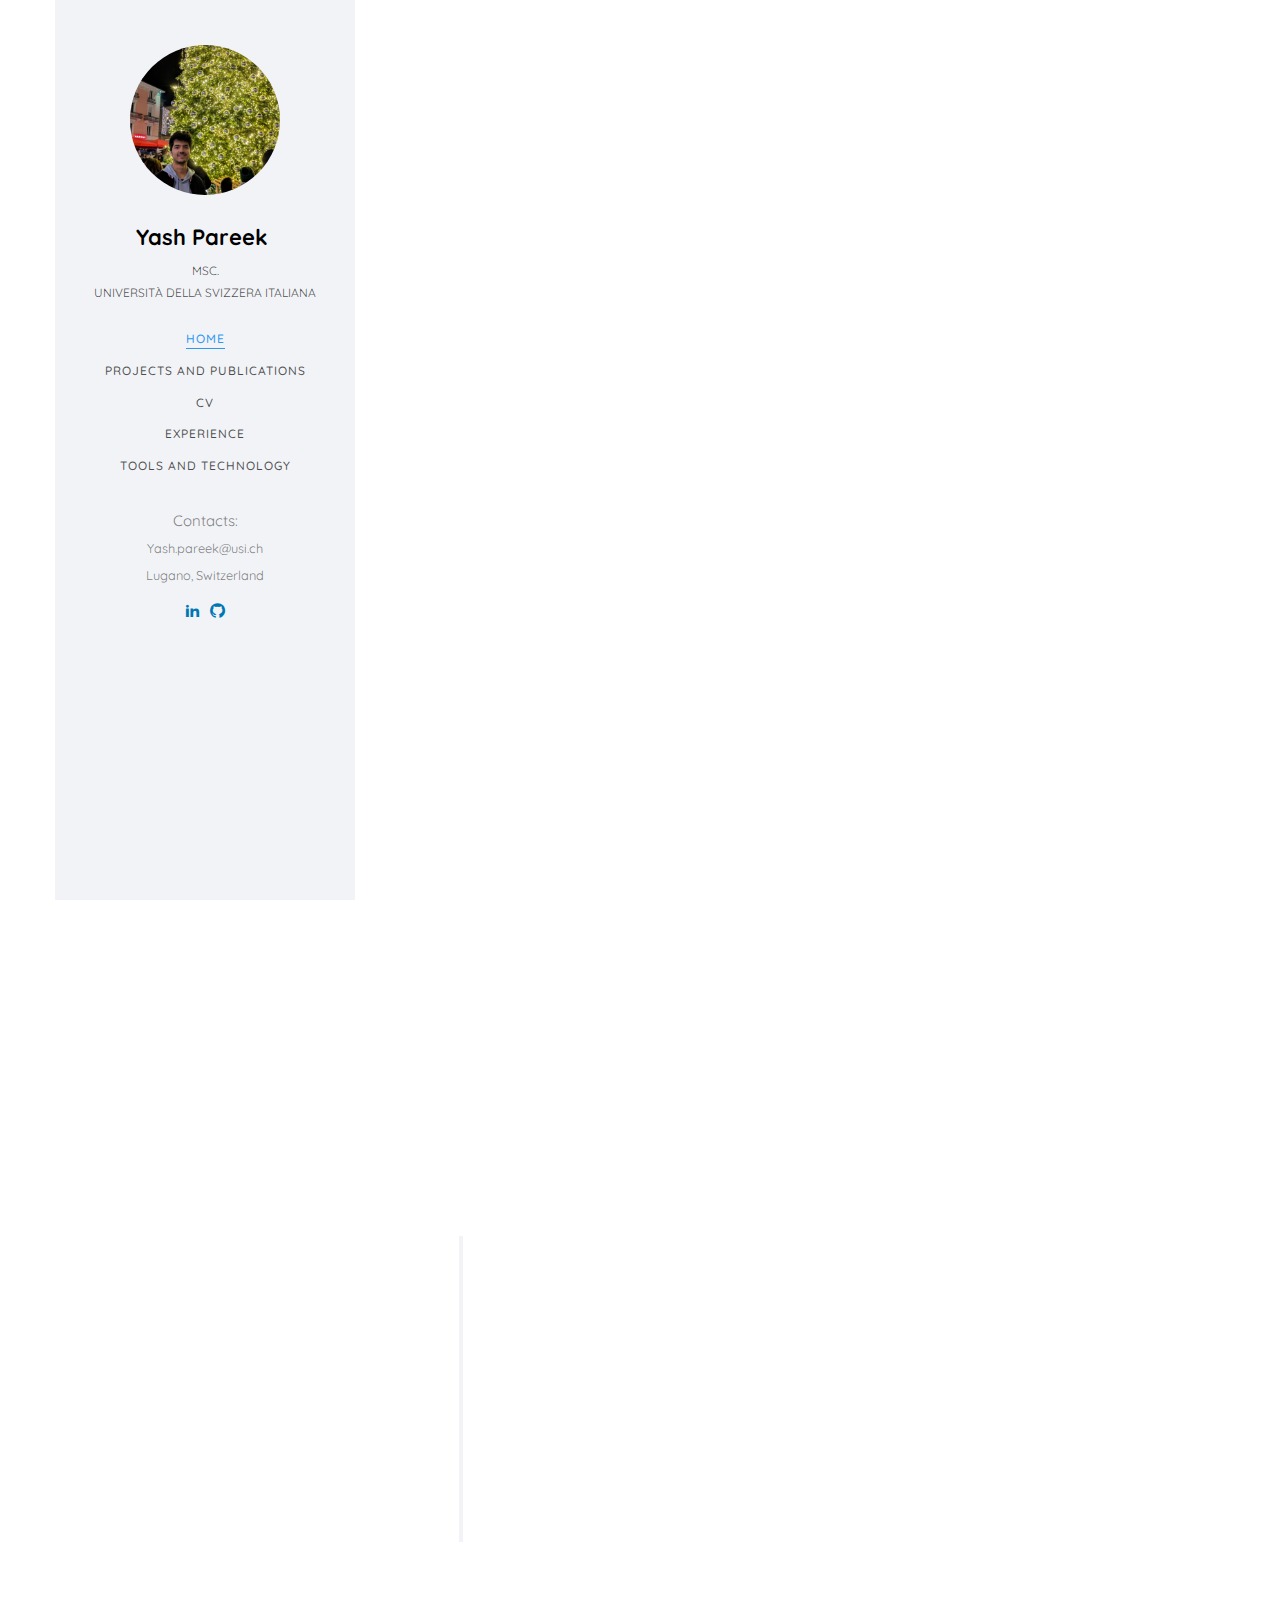
==== index.html @ 68102221 "Project updated: breast-cancer" ====
<!DOCTYPE HTML>
<html>

<head>
	<meta charset="utf-8">
	<meta http-equiv="X-UA-Compatible" content="IE=edge">
	<title>Yash Pareek</title>
	<meta name="viewport" content="width=device-width, initial-scale=1">
	<meta name="description" content="" />
	<meta name="keywords" content="" />
	<meta name="author" content="" />

	<!-- Facebook and Twitter integration -->
	<meta property="og:title" content="" />
	<meta property="og:image" content="" />
	<meta property="og:url" content="" />
	<meta property="og:site_name" content="" />
	<meta property="og:description" content="" />
	<meta name="twitter:title" content="" />
	<meta name="twitter:image" content="" />
	<meta name="twitter:url" content="" />
	<meta name="twitter:card" content="" />

	<!-- Place favicon.ico and apple-touch-icon.png in the root directory -->
	<link rel="shortcut icon"
		href="data:image/svg+xml,<svg xmlns='http://www.w3.org/2000/svg' viewBox='0 0 100 100'><text y='.9em' font-size='90'>Y</text></svg>">

	<link href="https://fonts.googleapis.com/css?family=Quicksand:300,400,500,700" rel="stylesheet">
	<link href="https://fonts.googleapis.com/css?family=Playfair+Display:400,400i,700" rel="stylesheet">

	<!-- Animate.css -->
	<link rel="stylesheet" href="css/animate.css">
	<!-- Icomoon Icon Fonts-->
	<link rel="stylesheet" href="css/icomoon.css">
	<!-- Bootstrap  -->
	<link rel="stylesheet" href="css/bootstrap.css">
	<!-- Flexslider  -->
	<link rel="stylesheet" href="css/flexslider.css">
	<!-- Flaticons  -->
	<link rel="stylesheet" href="https://pareek-ml/fonts/flaticon/font/flaticon.css">
	<!-- Owl Carousel -->
	<link rel="stylesheet" href="css/owl.carousel.min.css">
	<link rel="stylesheet" href="css/owl.theme.default.min.css">
	<!-- Theme style  -->
	<link rel="stylesheet" href="css/style.css">

	<!-- Modernizr JS -->
	<script src="js/modernizr-2.6.2.min.js"></script>
	<!-- FOR IE9 below -->
	<!--[if lt IE 9]>
	<script src="js/respond.min.js"></script>
	<![endif]-->

</head>

<body>
	<div id="colorlib-page">
		<div class="container-wrap">
			<a href="index.html#" class="js-colorlib-nav-toggle colorlib-nav-toggle" data-toggle="collapse"
				data-target="#navbar" aria-expanded="false" aria-controls="navbar"><i></i></a>
			<aside id="colorlib-aside" role="complementary" class="border js-fullheight">
				<div class="text-center">
					<div class="author-img" style="background-image: url(pictures/yash.jpg);"></div>
					<h1 id="colorlib-logo"><a href="index.html">Yash Pareek</a></h1>
					<span class="position">MSc.<br>Università della Svizzera Italiana</span>
				</div>
				<nav id="colorlib-main-menu" role="navigation" class="navbar">
					<div id="navbar" class="collapse">
						<ul>
							<li class="active"><a href="index.html#" data-nav-section="home">Home</a></li>
							<li><a href="index.html#" data-nav-section="publications">Projects and Publications
								</a></li>
							<li><a href="index.html#" data-nav-section="CV">CV</a></li>
							<li><a href="index.html#" data-nav-section="experience">Experience</a></li>
							<li><a href="index.html#" data-nav-section="Tools">Tools and Technology</a></li>
							<!-- <li><a href="#" data-nav-section="gallery">Gallery </a></li> -->
						</ul>
					</div>
				</nav>

				<div class="colorlib-footer">
					Contacts:<br>

					<small>Yash.pareek@usi.ch<br>Lugano, Switzerland</small>

					<div class="social-links">
						<a href="https://www.linkedin.com/in/pareek-yash" target="_blank" class="social-icon"
							aria-label="LinkedIn">
							<i class="icon-linkedin22"></i>
						</a>
						<a href="https://github.com/pareek-ml" target="_blank" class="social-icon" aria-label="GitHub">
							<i class="icon-github"></i>
						</a>
						<!-- <a href="https://scholar.google.com/citations?user=YOUR_ID" target="_blank" class="social-icon"
							aria-label="Google Scholar">
							<i class="icon-google2"></i>
						</a> -->
					</div>


					<br><br>
					<!-- <p><small>&copy; -->
					<!-- Link back to Colorlib can't be removed. Template is licensed under CC BY 3.0. -->
					<!-- Copyright -->
					<!-- <script>document.write(new Date().getFullYear());</script> All rights reserved. Made with <i
								class="icon-heart" aria-hidden="true"></i> by <a href="https://colorlib.com"
								target="_blank">Colorlib</a> -->
					<!-- Link back to Colorlib can't be removed. Template is licensed under CC BY 3.0. -->
					<!-- </span> <span>Distributed by <a href="https://themewagon.com"
									target="_blank">ThemeWagon</a></span> -->
					<!-- </small></p> -->
					<!-- <ul>
						<li><a href="index.html#"><i class="icon-facebook2"></i></a></li>
						<li><a href="index.html#"><i class="icon-twitter2"></i></a></li>
						<li><a href="index.html#"><i class="icon-instagram"></i></a></li>
						<li><a href="index.html#"><i class="icon-linkedin2"></i></a></li>
					</ul> -->
				</div>

			</aside>

			<div id="colorlib-main">
				<!--- HOME --->

				<section class="colorlib-about" data-section="home">
					<div class="colorlib-narrow-content">
						<div class="row">
							<div class="col-md-12">
								<div class="row row-bottom-padded-sm animate-box" data-animate-effect="fadeInLeft">
									<div class="col-md-12">
										<div class="about-desc">
											<!-- <h2 class="colorlib-heading">Who Am I?</h2> -->
											<h3 class="colorlib-heading">Hey there!</h3>
											<p>
												I am Yash, a Master's student in Artificial Intelligence at
												<a href="https://www.usi.ch/en" target="_blank">USI Lugano</a>
											</p>
											<p>
												My academic interests include Machine Learning, NLP, and Scientific
												Machine Learning. I have worked on LLM fine-tuning, ML pipeline
												development, biometric authentication, and MLOps. I am currently
												preparing for research roles, if my work interests you, please
												reach out to me.
											</p>

											<p> You can find me on: <a href="https://medium.com/@pareek-yash"> Medium
												</a> <a href="https://www.kaggle.com/yashpareek">
													Kaggle </a></p>
										</div>
									</div>
								</div>
								<!-- SOcial -->



								<section class="colorlib-about" data-section="publications">
									<div class="animate-box" data-animate-effect="fadeInLeft">
										<h2 class="colorlib-heading">Projects and Publications</h2>
										<h4> Projects</h4>
										<p>
										<h5>Breast Cancer Detection (Wisconsin) Data Analysis and Predictive Modeling
										</h5>
										<p>
											Built an end-to-end ML pipeline to classify breast cancer tumors (benign vs.
											malignant) using statistical testing, outlier detection, feature selection,
											and model optimization. Achieved 95.6% accuracy with perfect precision.<br>
											<a href="https://github.com/pareek-ml/breast-cancer-prediction"
												target="_blank">View project →</a>
										</p>
										</p>

									</div>
								</section>

								<section class="colorlib-about" data-section="CV">
									<div class="animate-box" data-animate-effect="fadeInLeft">
										<h2 class="colorlib-heading">CV</h2>
										<p> You can view my CV <a href="files/resumé.pdf"> here </a>
										<h6>Last update: 2025/01/16 </h6>
										</p>
									</div>
								</section>

								<!--			 Work Experience-->
								<section class="colorlib-experience" data-section="experience">
									<div class="colorlib-narrow-content">
										<div class="row">
											<div class="row row-bottom-padded-sm animate-box"
												data-animate-effect="fadeInLeft">
												<!--							<span class="heading-meta">Teaching</span>-->
												<h2 class="colorlib-heading animate-box">Experience</h2>

											</div>
										</div>
										<!-- DLL -->
										<div class="row">
											<div class="col-md-12">
												<div class="timeline-centered">
													<article class="timeline-entry animate-box"
														data-animate-effect="fadeInLeft">
														<div class="timeline-entry-inner">
															<div class="timeline-icon color-1">
																<i class="icon-pen2"></i>
															</div>

															<div class="timeline-label">
																<h2><a href="https://perimattic.com/"
																		target="_blank">Machine Learning Engineer</a>
																	<span>2023</span>
																</h2>
																<h4>Perimattic</h4>
																- Fine-tuned Large Language
																Models (LLMs) for custom
																chatbot applications and
																&nbsp;&nbsp;&nbsp;deployed them
																via APIs.<br>
																- Built and deployed biometric
																authentication models using
																deep learning.<br>
																- Worked closely with the
																backend team to integrate ML
																pipelines into
																production-&nbsp;&nbsp;&nbsp;ready
																services.<br>
																- Led end-to-end development of
																ML features, from data
																preprocessing to
																&nbsp;&nbsp;&nbsp;evaluation and
																deployment.<br>
															</div>
														</div>
													</article>
												</div>
											</div>
										</div>
										<!-- THESIS -->
										<div class="row">
											<div class="col-md-12">
												<div class="timeline-centered">
													<article class="timeline-entry animate-box"
														data-animate-effect="fadeInLeft">
														<div class="timeline-entry-inner">
															<div class="timeline-icon color-1">
																<i class="icon-pen2"></i>
															</div>

															<div class="timeline-label">
																<h2><a href="index.html#">Freelance Machine Learning
																		Engineer</a> <span>2022–2023</span></h2>
																<h4>Remote / Contract-Based</h4>
																- Sentiment Analysis using LSTM
																and GRU for large
																superstore
																reviews.<br>
																- Designed and implemented A/B
																tests to evaluate ML model
																performance in
																&nbsp;&nbsp;&nbsp;production.<br>
																- Developed scalable ML
																pipelines with CI/CD integration
																and MLOps best practices.<br>
															</div>
														</div>
													</article>
												</div>
											</div>
										</div>
									</div>
								</section>

								<!--			 Education-->
								<section class="colorlib-experience" data-section="education">
									<div class="colorlib-narrow-content">
										<div class="row">
											<div class="row row-bottom-padded-sm animate-box"
												data-animate-effect="fadeInLeft">
												<!--							<span class="heading-meta">Teaching</span>-->
												<h2 class="colorlib-heading animate-box">Education</h2>

											</div>
										</div>
										<!-- DLL -->
										<div class="row">
											<div class="col-md-12">
												<div class="timeline-centered">
													<article class="timeline-entry animate-box"
														data-animate-effect="fadeInLeft">
														<div class="timeline-entry-inner">
															<div class="timeline-icon color-1">
																<i class="icon-pen2"></i>
															</div>

															<div class="timeline-label">
																<h2><a href="index.html#">Master in Artificial
																		Intelligence</a> <span>FW 2024-Present</span>
																</h2>
																<h4> Università della Svizzera Italiana, Switzerland
																</h4>
																Hands-on experience with Deep Learning in Python using
																PyTorch. <br>
																Topics covered:<br>
																&nbsp;&nbsp;&nbsp;&nbsp;- Reinforcement Learning<br>
																&nbsp;&nbsp;&nbsp;&nbsp;- Traditional Machine
																Learning<br>
																&nbsp;&nbsp;&nbsp;&nbsp;- Computer Vision<br>
																&nbsp;&nbsp;&nbsp;&nbsp;- Robotics<br>
																&nbsp;&nbsp;&nbsp;&nbsp;- Natural Language
																Processing<br>

																Participated in the Neuralwave hackathon.
																<p></p>
															</div>
														</div>
													</article>
												</div>
											</div>
										</div>
										<!-- THESIS -->
										<div class="row">
											<div class="col-md-12">
												<div class="timeline-centered">
													<article class="timeline-entry animate-box"
														data-animate-effect="fadeInLeft">
														<div class="timeline-entry-inner">
															<div class="timeline-icon color-1">
																<i class="icon-pen2"></i>
															</div>

															<div class="timeline-label">
																<h2><a href="index.html#">B.tech. Computer Science &
																		Engineering</a> <span>2018-2022</span>
																</h2>
																<h4> Rajasthan Technical University, India
																</h4>
																<br>
																- Bachelor Project, Sentiment
																Analysis using LSTM <br>
																- Bachelor Report Persentation,
																A comparative
																study of LSTM and GRU for sentiment
																&nbsp;&nbsp;&nbsp;analysis
																<br><br>

																<p></p>
															</div>
														</div>
													</article>
												</div>
											</div>
										</div>
									</div>
								</section>



								<!--					         <article class="timeline-entry animate-box" data-animate-effect="fadeInRight">-->
								<!--					            <div class="timeline-entry-inner">-->
								<!--					               <div class="timeline-icon color-2">-->
								<!--					                  <i class="icon-pen2"></i>-->
								<!--					               </div>-->
								<!--					               <div class="timeline-label">-->
								<!--					               	<h2><a href="#">Front End Developer at Google Company</a> <span>2017-2018</span></h2>-->
								<!--					                  <p>Even the all-powerful Pointing has no control about the blind texts it is an almost unorthographic life One day however a small line of blind text by the name of Lorem Ipsum decided to leave for the far World of Grammar.</p>-->
								<!--					               </div>-->
								<!--					            </div>-->
								<!--					         </article>-->
								<!--					      </div>-->
								<!--					   </div>-->
								<!--				   </div>-->
								<!--				</div>-->
								<!--			</section>-->

								<section class="colorlib-about" data-section="Tools">
									<div class="animate-box" data-animate-effect="fadeInLeft">
										<h2 class="colorlib-heading">Tools and Technology</h2>
										<div class="row">
											<div class="tech-grid">
												<div class="tech-item">
													<img src="images/python.svg" alt="Python" class="tech-icon">
													<p class="tech-name">Python</p>
												</div>
												<div class="tech-item">
													<img src="images/pytorch.svg" alt="PyTorch" class="tech-icon">
													<p class="tech-name">PyTorch</p>
												</div>
												<div class="tech-item">
													<img src="images/tensorflow.svg" alt="TensorFlow" class="tech-icon">
													<p class="tech-name">TensorFlow</p>
												</div>
												<div class="tech-item">
													<img src="images/docker.svg" alt="Docker" class="tech-icon">
													<p class="tech-name">Docker</p>
												</div>
												<div class="tech-item">
													<img src="images/elasticsearch.svg" alt="Elasticsearch"
														class="tech-icon">
													<p class="tech-name">Elasticsearch</p>
												</div>
												<div class="tech-item">
													<img src="images/fastapi.svg" alt="FastAPI" class="tech-icon">
													<p class="tech-name">FastAPI</p>
												</div>
												<div class="tech-item">
													<img src="images/git.svg" alt="Git" class="tech-icon">
													<p class="tech-name">Git</p>
												</div>
												<div class="tech-item">
													<img src="images/kaggle.svg" alt="Kaggle" class="tech-icon">
													<p class="tech-name">Kaggle</p>
												</div>
												<div class="tech-item">
													<img src="images/matplotlib.svg" alt="Matplotlib" class="tech-icon">
													<p class="tech-name">Matplotlib</p>
												</div>
												<div class="tech-item">
													<img src="images/numpy.svg" alt="NumPy" class="tech-icon">
													<p class="tech-name">NumPy</p>
												</div>
												<div class="tech-item">
													<img src="images/opencv.svg" alt="OpenCV" class="tech-icon">
													<p class="tech-name">OpenCV</p>
												</div>
												<div class="tech-item">
													<img src="images/pandas.svg" alt="Pandas" class="tech-icon">
													<p class="tech-name">Pandas</p>
												</div>
												<div class="tech-item">
													<img src="images/seaborn.svg" alt="Seaborn" class="tech-icon">
													<p class="tech-name">Seaborn</p>
												</div>
												<div class="tech-item">
													<img src="images/sklearn.svg" alt="Scikit-learn" class="tech-icon">
													<p class="tech-name">Scikit-learn</p>
												</div>
												<div class="tech-item">
													<img src="images/linux.svg" alt="Linux" class="tech-icon">
													<p class="tech-name">Linux</p>
												</div>
												<div class="tech-item">
													<img src="images/aws.svg" alt="AWS" class="tech-icon">
													<p class="tech-name">AWS</p>
												</div>
											</div>
										</div>
									</div>
								</section>


								<!-- BLOG --->
								<!-- <section class="colorlib-about" data-section="blog">
									<div class="animate-box" data-animate-effect="fadeInLeft">
										<h2 class="colorlib-heading">Blog</h2>
										<p> This section is dedicated to some tutorials that I wrote for my self, but
											that can be of interest for other people as well.
											Here, I will also add some unpublished code that I have used for my
											research. </p>
									</div>
									
								</section> -->
								<!--						<div class="col-md-4 col-sm-6 animate-box" data-animate-effect="fadeInRight">-->
								<!--							<div class="blog-entry">-->
								<!--								<a href="./blogs/Concorde_tutorial.md" class="blog-img"><img src="images/blog-2.jpg" class="img-responsive" alt="HTML5 Bootstrap Template by colorlib.com"></a>-->
								<!--								<div class="desc">-->
								<!--									<span><small>April 14, 2018 </small> | <small> Web Design </small> | <small> <i class="icon-bubble3"></i> 4</small></span>-->
								<!--									<h3><a href="blog.html">Wordpress for a Beginner</a></h3>-->
								<!--									<p>Separated they live in Bookmarksgrove right at the coast of the Semantics, a large language ocean.</p>-->
								<!--								</div>-->
								<!--							</div>-->
								<!--						</div>-->
								<!--						<div class="col-md-4 col-sm-6 animate-box" data-animate-effect="fadeInLeft">-->
								<!--							<div class="blog-entry">-->
								<!--								<a href="blog.html" class="blog-img"><img src="images/blog-3.jpg" class="img-responsive" alt="HTML5 Bootstrap Template by colorlib.com"></a>-->
								<!--								<div class="desc">-->
								<!--									<span><small>April 14, 2018 </small> | <small> Inspiration </small> | <small> <i class="icon-bubble3"></i> 4</small></span>-->
								<!--									<h3><a href="blog.html">Make website from scratch</a></h3>-->
								<!--									<p>Separated they live in Bookmarksgrove right at the coast of the Semantics, a large language ocean.</p>-->
								<!--								</div>-->
								<!--							</div>-->
								<!--						</div>-->
								<!--					</div>-->
								<!--					<div class="row">-->
								<!--						<div class="col-md-12 animate-box">-->
								<!--							<p><a href="#" class="btn btn-primary btn-lg btn-load-more">Load more <i class="icon-reload"></i></a></p>-->
								<!--						</div>-->


								<!--		</div>&lt;!&ndash; end:colorlib-main &ndash;&gt;-->

								<!--	</div>&lt;!&ndash; end:container-wrap &ndash;&gt;-->
								<!--	</div>&lt;!&ndash; end:colorlib-page &ndash;&gt;-->

								<!-- jQuery -->
								<script src="js/jquery.min.js"></script>
								<!-- jQuery Easing -->
								<script src="js/jquery.easing.1.3.js"></script>
								<!-- Bootstrap -->
								<script src="js/bootstrap.min.js"></script>
								<!-- Waypoints -->
								<script src="js/jquery.waypoints.min.js"></script>
								<!-- Flexslider -->
								<script src="js/jquery.flexslider-min.js"></script>
								<!-- Owl carousel -->
								<script src="js/owl.carousel.min.js"></script>
								<!-- Counters -->
								<script src="js/jquery.countTo.js"></script>


								<!-- MAIN JS -->
								<script src="js/main.js"></script>
							</div>
						</div>
					</div>
				</section>
</body>

</html>
---- css/icomoon.css ----
@font-face {
  font-family: 'icomoon';
  src:  url('https://eleonoravercesi.github.io/css/fonts/icomoon.eot?6py85u');
  src:  url('https://eleonoravercesi.github.io/css/fonts/icomoon.eot?6py85u') format('embedded-opentype'),
    url('https://eleonoravercesi.github.io/css/fonts/icomoon.ttf?6py85u') format('truetype'),
    url('https://eleonoravercesi.github.io/css/fonts/icomoon.woff?6py85u') format('woff'),
    url('https://eleonoravercesi.github.io/css/fonts/icomoon.svg?6py85u') format('svg');
  font-weight: normal;
  font-style: normal;
}

[class^="icon-"], [class*=" icon-"] {
  /* use !important to prevent issues with browser extensions that change fonts */
  font-family: 'icomoon' !important;
  speak: none;
  font-style: normal;
  font-weight: normal;
  font-variant: normal;
  text-transform: none;
  line-height: 1;

  /* Better Font Rendering =========== */
  -webkit-font-smoothing: antialiased;
  -moz-osx-font-smoothing: grayscale;
}

.icon-times:before {
  content: "\e930";
}
.icon-tick:before {
  content: "\e931";
}
.icon-plus:before {
  content: "\e932";
}
.icon-minus:before {
  content: "\e933";
}
.icon-equals:before {
  content: "\e934";
}
.icon-divide:before {
  content: "\e935";
}
.icon-chevron-right:before {
  content: "\e936";
}
.icon-chevron-left:before {
  content: "\e937";
}
.icon-arrow-right-thick:before {
  content: "\e938";
}
.icon-arrow-left-thick:before {
  content: "\e939";
}
.icon-th-small:before {
  content: "\e93a";
}
.icon-th-menu:before {
  content: "\e93b";
}
.icon-th-list:before {
  content: "\e93c";
}
.icon-th-large:before {
  content: "\e93d";
}
.icon-home:before {
  content: "\e93e";
}
.icon-arrow-forward:before {
  content: "\e93f";
}
.icon-arrow-back:before {
  content: "\e940";
}
.icon-rss:before {
  content: "\e941";
}
.icon-location:before {
  content: "\e942";
}
.icon-link:before {
  content: "\e943";
}
.icon-image:before {
  content: "\e944";
}
.icon-arrow-up-thick:before {
  content: "\e945";
}
.icon-arrow-down-thick:before {
  content: "\e946";
}
.icon-starburst:before {
  content: "\e947";
}
.icon-starburst-outline:before {
  content: "\e948";
}
.icon-star3:before {
  content: "\e949";
}
.icon-flow-children:before {
  content: "\e94a";
}
.icon-export:before {
  content: "\e94b";
}
.icon-delete2:before {
  content: "\e94c";
}
.icon-delete-outline:before {
  content: "\e94d";
}
.icon-cloud-storage:before {
  content: "\e94e";
}
.icon-wi-fi:before {
  content: "\e94f";
}
.icon-heart:before {
  content: "\e950";
}
.icon-flash:before {
  content: "\e951";
}
.icon-cancel:before {
  content: "\e952";
}
.icon-backspace:before {
  content: "\e953";
}
.icon-attachment:before {
  content: "\e954";
}
.icon-arrow-move:before {
  content: "\e955";
}
.icon-warning:before {
  content: "\e956";
}
.icon-user:before {
  content: "\e957";
}
.icon-radar:before {
  content: "\e958";
}
.icon-lock-open:before {
  content: "\e959";
}
.icon-lock-closed:before {
  content: "\e95a";
}
.icon-location-arrow:before {
  content: "\e95b";
}
.icon-info:before {
  content: "\e95c";
}
.icon-user-delete:before {
  content: "\e95d";
}
.icon-user-add:before {
  content: "\e95e";
}
.icon-media-pause:before {
  content: "\e95f";
}
.icon-group:before {
  content: "\e960";
}
.icon-chart-pie:before {
  content: "\e961";
}
.icon-chart-line:before {
  content: "\e962";
}
.icon-chart-bar:before {
  content: "\e963";
}
.icon-chart-area:before {
  content: "\e964";
}
.icon-video:before {
  content: "\e965";
}
.icon-point-of-interest:before {
  content: "\e966";
}
.icon-infinity:before {
  content: "\e967";
}
.icon-globe:before {
  content: "\e968";
}
.icon-eye:before {
  content: "\e969";
}
.icon-cog:before {
  content: "\e96a";
}
.icon-camera:before {
  content: "\e96b";
}
.icon-upload:before {
  content: "\e96c";
}
.icon-scissors:before {
  content: "\e96d";
}
.icon-refresh:before {
  content: "\e96e";
}
.icon-pin:before {
  content: "\e96f";
}
.icon-key:before {
  content: "\e970";
}
.icon-info-large:before {
  content: "\e971";
}
.icon-eject:before {
  content: "\e972";
}
.icon-download:before {
  content: "\e973";
}
.icon-zoom:before {
  content: "\e974";
}
.icon-zoom-out:before {
  content: "\e975";
}
.icon-zoom-in:before {
  content: "\e976";
}
.icon-sort-numerically:before {
  content: "\e977";
}
.icon-sort-alphabetically:before {
  content: "\e978";
}
.icon-input-checked:before {
  content: "\e979";
}
.icon-calender:before {
  content: "\e97a";
}
.icon-world2:before {
  content: "\e97b";
}
.icon-notes:before {
  content: "\e97c";
}
.icon-code:before {
  content: "\e97d";
}
.icon-arrow-sync:before {
  content: "\e97e";
}
.icon-arrow-shuffle:before {
  content: "\e97f";
}
.icon-arrow-repeat:before {
  content: "\e980";
}
.icon-arrow-minimise:before {
  content: "\e981";
}
.icon-arrow-maximise:before {
  content: "\e982";
}
.icon-arrow-loop:before {
  content: "\e983";
}
.icon-anchor:before {
  content: "\e984";
}
.icon-spanner:before {
  content: "\e985";
}
.icon-puzzle:before {
  content: "\e986";
}
.icon-power:before {
  content: "\e987";
}
.icon-plane:before {
  content: "\e988";
}
.icon-pi:before {
  content: "\e989";
}
.icon-phone:before {
  content: "\e98a";
}
.icon-microphone2:before {
  content: "\e98b";
}
.icon-media-rewind:before {
  content: "\e98c";
}
.icon-flag:before {
  content: "\e98d";
}
.icon-adjust-brightness:before {
  content: "\e98e";
}
.icon-waves:before {
  content: "\e98f";
}
.icon-social-twitter:before {
  content: "\e990";
}
.icon-social-facebook:before {
  content: "\e991";
}
.icon-social-dribbble:before {
  content: "\e992";
}
.icon-media-stop:before {
  content: "\e993";
}
.icon-media-record:before {
  content: "\e994";
}
.icon-media-play:before {
  content: "\e995";
}
.icon-media-fast-forward:before {
  content: "\e996";
}
.icon-media-eject:before {
  content: "\e997";
}
.icon-social-vimeo:before {
  content: "\e998";
}
.icon-social-tumbler:before {
  content: "\e999";
}
.icon-social-skype:before {
  content: "\e99a";
}
.icon-social-pinterest:before {
  content: "\e99b";
}
.icon-social-linkedin:before {
  content: "\e99c";
}
.icon-social-last-fm:before {
  content: "\e99d";
}
.icon-social-github:before {
  content: "\e99e";
}
.icon-social-flickr:before {
  content: "\e99f";
}
.icon-at:before {
  content: "\e9a0";
}
.icon-times-outline:before {
  content: "\e9a1";
}
.icon-plus-outline:before {
  content: "\e9a2";
}
.icon-minus-outline:before {
  content: "\e9a3";
}
.icon-tick-outline:before {
  content: "\e9a4";
}
.icon-th-large-outline:before {
  content: "\e9a5";
}
.icon-equals-outline:before {
  content: "\e9a6";
}
.icon-divide-outline:before {
  content: "\e9a7";
}
.icon-chevron-right-outline:before {
  content: "\e9a8";
}
.icon-chevron-left-outline:before {
  content: "\e9a9";
}
.icon-arrow-right-outline:before {
  content: "\e9aa";
}
.icon-arrow-left-outline:before {
  content: "\e9ab";
}
.icon-th-small-outline:before {
  content: "\e9ac";
}
.icon-th-menu-outline:before {
  content: "\e9ad";
}
.icon-th-list-outline:before {
  content: "\e9ae";
}
.icon-news2:before {
  content: "\e9b1";
}
.icon-home-outline:before {
  content: "\e9b2";
}
.icon-arrow-up-outline:before {
  content: "\e9b3";
}
.icon-arrow-forward-outline:before {
  content: "\e9b4";
}
.icon-arrow-down-outline:before {
  content: "\e9b5";
}
.icon-arrow-back-outline:before {
  content: "\e9b6";
}
.icon-trash3:before {
  content: "\e9b7";
}
.icon-rss-outline:before {
  content: "\e9b8";
}
.icon-message:before {
  content: "\e9b9";
}
.icon-location-outline:before {
  content: "\e9ba";
}
.icon-link-outline:before {
  content: "\e9bb";
}
.icon-image-outline:before {
  content: "\e9bc";
}
.icon-export-outline:before {
  content: "\e9bd";
}
.icon-cross:before {
  content: "\e9be";
}
.icon-wi-fi-outline:before {
  content: "\e9bf";
}
.icon-star-outline:before {
  content: "\e9c0";
}
.icon-media-pause-outline:before {
  content: "\e9c1";
}
.icon-mail:before {
  content: "\e9c2";
}
.icon-heart-outline:before {
  content: "\e9c3";
}
.icon-flash-outline:before {
  content: "\e9c4";
}
.icon-cancel-outline:before {
  content: "\e9c5";
}
.icon-beaker:before {
  content: "\e9c6";
}
.icon-arrow-move-outline:before {
  content: "\e9c7";
}
.icon-watch2:before {
  content: "\e9c8";
}
.icon-warning-outline:before {
  content: "\e9c9";
}
.icon-time:before {
  content: "\e9ca";
}
.icon-radar-outline:before {
  content: "\e9cb";
}
.icon-lock-open-outline:before {
  content: "\e9cc";
}
.icon-location-arrow-outline:before {
  content: "\e9cd";
}
.icon-info-outline:before {
  content: "\e9ce";
}
.icon-backspace-outline:before {
  content: "\e9cf";
}
.icon-attachment-outline:before {
  content: "\e9d0";
}
.icon-user-outline:before {
  content: "\e9d1";
}
.icon-user-delete-outline:before {
  content: "\e9d2";
}
.icon-user-add-outline:before {
  content: "\e9d3";
}
.icon-lock-closed-outline:before {
  content: "\e9d4";
}
.icon-group-outline:before {
  content: "\e9d5";
}
.icon-chart-pie-outline:before {
  content: "\e9d6";
}
.icon-chart-line-outline:before {
  content: "\e9d7";
}
.icon-chart-bar-outline:before {
  content: "\e9d8";
}
.icon-chart-area-outline:before {
  content: "\e9d9";
}
.icon-video-outline:before {
  content: "\e9da";
}
.icon-point-of-interest-outline:before {
  content: "\e9db";
}
.icon-map:before {
  content: "\e9dc";
}
.icon-key-outline:before {
  content: "\e9dd";
}
.icon-infinity-outline:before {
  content: "\e9de";
}
.icon-globe-outline:before {
  content: "\e9df";
}
.icon-eye-outline:before {
  content: "\e9e0";
}
.icon-cog-outline:before {
  content: "\e9e1";
}
.icon-camera-outline:before {
  content: "\e9e2";
}
.icon-upload-outline:before {
  content: "\e9e3";
}
.icon-support:before {
  content: "\e9e4";
}
.icon-scissors-outline:before {
  content: "\e9e5";
}
.icon-refresh-outline:before {
  content: "\e9e6";
}
.icon-info-large-outline:before {
  content: "\e9e7";
}
.icon-eject-outline:before {
  content: "\e9e8";
}
.icon-download-outline:before {
  content: "\e9e9";
}
.icon-battery-mid:before {
  content: "\e9ea";
}
.icon-battery-low:before {
  content: "\e9eb";
}
.icon-battery-high:before {
  content: "\e9ec";
}
.icon-zoom-outline:before {
  content: "\e9ed";
}
.icon-zoom-out-outline:before {
  content: "\e9ee";
}
.icon-zoom-in-outline:before {
  content: "\e9ef";
}
.icon-tag3:before {
  content: "\e9f0";
}
.icon-tabs-outline:before {
  content: "\e9f1";
}
.icon-pin-outline:before {
  content: "\e9f2";
}
.icon-message-typing:before {
  content: "\e9f3";
}
.icon-directions:before {
  content: "\e9f4";
}
.icon-battery-full:before {
  content: "\e9f5";
}
.icon-battery-charge:before {
  content: "\e9f6";
}
.icon-pipette:before {
  content: "\e9f7";
}
.icon-pencil:before {
  content: "\e9f8";
}
.icon-folder:before {
  content: "\e9f9";
}
.icon-folder-delete:before {
  content: "\e9fa";
}
.icon-folder-add:before {
  content: "\e9fb";
}
.icon-edit:before {
  content: "\e9fc";
}
.icon-document:before {
  content: "\e9fd";
}
.icon-document-delete:before {
  content: "\e9fe";
}
.icon-document-add:before {
  content: "\e9ff";
}
.icon-brush:before {
  content: "\ea00";
}
.icon-thumbs-up:before {
  content: "\ea01";
}
.icon-thumbs-down:before {
  content: "\ea02";
}
.icon-pen:before {
  content: "\ea03";
}
.icon-sort-numerically-outline:before {
  content: "\ea04";
}
.icon-sort-alphabetically-outline:before {
  content: "\ea05";
}
.icon-social-last-fm-circular:before {
  content: "\ea06";
}
.icon-social-github-circular:before {
  content: "\ea07";
}
.icon-compass:before {
  content: "\ea08";
}
.icon-bookmark:before {
  content: "\ea09";
}
.icon-input-checked-outline:before {
  content: "\ea0a";
}
.icon-code-outline:before {
  content: "\ea0b";
}
.icon-calender-outline:before {
  content: "\ea0c";
}
.icon-business-card:before {
  content: "\ea0d";
}
.icon-arrow-up:before {
  content: "\ea0e";
}
.icon-arrow-sync-outline:before {
  content: "\ea0f";
}
.icon-arrow-right:before {
  content: "\ea10";
}
.icon-arrow-repeat-outline:before {
  content: "\ea11";
}
.icon-arrow-loop-outline:before {
  content: "\ea12";
}
.icon-arrow-left:before {
  content: "\ea13";
}
.icon-flow-switch:before {
  content: "\ea14";
}
.icon-flow-parallel:before {
  content: "\ea15";
}
.icon-flow-merge:before {
  content: "\ea16";
}
.icon-document-text:before {
  content: "\ea17";
}
.icon-clipboard:before {
  content: "\ea18";
}
.icon-calculator:before {
  content: "\ea19";
}
.icon-arrow-minimise-outline:before {
  content: "\ea1a";
}
.icon-arrow-maximise-outline:before {
  content: "\ea1b";
}
.icon-arrow-down:before {
  content: "\ea1c";
}
.icon-gift:before {
  content: "\ea1d";
}
.icon-film:before {
  content: "\ea1e";
}
.icon-database:before {
  content: "\ea1f";
}
.icon-bell:before {
  content: "\ea20";
}
.icon-anchor-outline:before {
  content: "\ea21";
}
.icon-adjust-contrast:before {
  content: "\ea22";
}
.icon-world-outline:before {
  content: "\ea23";
}
.icon-shopping-bag:before {
  content: "\ea24";
}
.icon-power-outline:before {
  content: "\ea25";
}
.icon-notes-outline:before {
  content: "\ea26";
}
.icon-device-tablet:before {
  content: "\ea27";
}
.icon-device-phone:before {
  content: "\ea28";
}
.icon-device-laptop:before {
  content: "\ea29";
}
.icon-device-desktop:before {
  content: "\ea2a";
}
.icon-briefcase:before {
  content: "\ea2b";
}
.icon-stopwatch:before {
  content: "\ea2c";
}
.icon-spanner-outline:before {
  content: "\ea2d";
}
.icon-puzzle-outline:before {
  content: "\ea2e";
}
.icon-printer:before {
  content: "\ea2f";
}
.icon-pi-outline:before {
  content: "\ea30";
}
.icon-lightbulb:before {
  content: "\ea31";
}
.icon-flag-outline:before {
  content: "\ea32";
}
.icon-contacts:before {
  content: "\ea33";
}
.icon-archive2:before {
  content: "\ea34";
}
.icon-weather-stormy:before {
  content: "\ea35";
}
.icon-weather-shower:before {
  content: "\ea36";
}
.icon-weather-partly-sunny:before {
  content: "\ea37";
}
.icon-weather-downpour:before {
  content: "\ea38";
}
.icon-weather-cloudy:before {
  content: "\ea39";
}
.icon-plane-outline:before {
  content: "\ea3a";
}
.icon-phone-outline:before {
  content: "\ea3b";
}
.icon-microphone-outline:before {
  content: "\ea3c";
}
.icon-weather-windy:before {
  content: "\ea3d";
}
.icon-weather-windy-cloudy:before {
  content: "\ea3e";
}
.icon-weather-sunny:before {
  content: "\ea3f";
}
.icon-weather-snow:before {
  content: "\ea40";
}
.icon-weather-night:before {
  content: "\ea41";
}
.icon-media-stop-outline:before {
  content: "\ea42";
}
.icon-media-rewind-outline:before {
  content: "\ea43";
}
.icon-media-record-outline:before {
  content: "\ea44";
}
.icon-media-play-outline:before {
  content: "\ea45";
}
.icon-media-fast-forward-outline:before {
  content: "\ea46";
}
.icon-media-eject-outline:before {
  content: "\ea47";
}
.icon-wine:before {
  content: "\ea48";
}
.icon-waves-outline:before {
  content: "\ea49";
}
.icon-ticket:before {
  content: "\ea4a";
}
.icon-tags:before {
  content: "\ea4b";
}
.icon-plug:before {
  content: "\ea4c";
}
.icon-headphones:before {
  content: "\ea4d";
}
.icon-credit-card:before {
  content: "\ea4e";
}
.icon-coffee:before {
  content: "\ea4f";
}
.icon-book:before {
  content: "\ea50";
}
.icon-beer:before {
  content: "\ea51";
}
.icon-volume2:before {
  content: "\ea52";
}
.icon-volume-up:before {
  content: "\ea53";
}
.icon-volume-mute:before {
  content: "\ea54";
}
.icon-volume-down:before {
  content: "\ea55";
}
.icon-social-vimeo-circular:before {
  content: "\ea56";
}
.icon-social-twitter-circular:before {
  content: "\ea57";
}
.icon-social-pinterest-circular:before {
  content: "\ea58";
}
.icon-social-linkedin-circular:before {
  content: "\ea59";
}
.icon-social-facebook-circular:before {
  content: "\ea5a";
}
.icon-social-dribbble-circular:before {
  content: "\ea5b";
}
.icon-tree:before {
  content: "\ea5c";
}
.icon-thermometer2:before {
  content: "\ea5d";
}
.icon-social-tumbler-circular:before {
  content: "\ea5e";
}
.icon-social-skype-outline:before {
  content: "\ea5f";
}
.icon-social-flickr-circular:before {
  content: "\ea60";
}
.icon-social-at-circular:before {
  content: "\ea61";
}
.icon-shopping-cart:before {
  content: "\ea62";
}
.icon-messages:before {
  content: "\ea63";
}
.icon-leaf:before {
  content: "\ea64";
}
.icon-feather:before {
  content: "\ea65";
}
.icon-eye2:before {
  content: "\e064";
}
.icon-paper-clip:before {
  content: "\e065";
}
.icon-mail5:before {
  content: "\e066";
}
.icon-toggle:before {
  content: "\e067";
}
.icon-layout:before {
  content: "\e068";
}
.icon-link2:before {
  content: "\e069";
}
.icon-bell2:before {
  content: "\e06a";
}
.icon-lock3:before {
  content: "\e06b";
}
.icon-unlock:before {
  content: "\e06c";
}
.icon-ribbon2:before {
  content: "\e06d";
}
.icon-image2:before {
  content: "\e06e";
}
.icon-signal:before {
  content: "\e06f";
}
.icon-target3:before {
  content: "\e070";
}
.icon-clipboard3:before {
  content: "\e071";
}
.icon-clock3:before {
  content: "\e072";
}
.icon-watch:before {
  content: "\e073";
}
.icon-air-play:before {
  content: "\e074";
}
.icon-camera3:before {
  content: "\e075";
}
.icon-video2:before {
  content: "\e076";
}
.icon-disc:before {
  content: "\e077";
}
.icon-printer3:before {
  content: "\e078";
}
.icon-monitor:before {
  content: "\e079";
}
.icon-server:before {
  content: "\e07a";
}
.icon-cog2:before {
  content: "\e07b";
}
.icon-heart3:before {
  content: "\e07c";
}
.icon-paragraph:before {
  content: "\e07d";
}
.icon-align-justify:before {
  content: "\e07e";
}
.icon-align-left:before {
  content: "\e07f";
}
.icon-align-center:before {
  content: "\e080";
}
.icon-align-right:before {
  content: "\e081";
}
.icon-book2:before {
  content: "\e082";
}
.icon-layers2:before {
  content: "\e083";
}
.icon-stack2:before {
  content: "\e084";
}
.icon-stack-2:before {
  content: "\e085";
}
.icon-paper:before {
  content: "\e086";
}
.icon-paper-stack:before {
  content: "\e087";
}
.icon-search3:before {
  content: "\e088";
}
.icon-zoom-in2:before {
  content: "\e089";
}
.icon-zoom-out2:before {
  content: "\e08a";
}
.icon-reply2:before {
  content: "\e08b";
}
.icon-circle-plus:before {
  content: "\e08c";
}
.icon-circle-minus:before {
  content: "\e08d";
}
.icon-circle-check:before {
  content: "\e08e";
}
.icon-circle-cross:before {
  content: "\e08f";
}
.icon-square-plus:before {
  content: "\e090";
}
.icon-square-minus:before {
  content: "\e091";
}
.icon-square-check:before {
  content: "\e092";
}
.icon-square-cross:before {
  content: "\e093";
}
.icon-microphone:before {
  content: "\e094";
}
.icon-record:before {
  content: "\e095";
}
.icon-skip-back:before {
  content: "\e096";
}
.icon-rewind:before {
  content: "\e097";
}
.icon-play4:before {
  content: "\e098";
}
.icon-pause3:before {
  content: "\e099";
}
.icon-stop3:before {
  content: "\e09a";
}
.icon-fast-forward:before {
  content: "\e09b";
}
.icon-skip-forward:before {
  content: "\e09c";
}
.icon-shuffle2:before {
  content: "\e09d";
}
.icon-repeat:before {
  content: "\e09e";
}
.icon-folder2:before {
  content: "\e09f";
}
.icon-umbrella:before {
  content: "\e0a0";
}
.icon-moon:before {
  content: "\e0a1";
}
.icon-thermometer:before {
  content: "\e0a2";
}
.icon-drop:before {
  content: "\e0a3";
}
.icon-sun2:before {
  content: "\e0a4";
}
.icon-cloud3:before {
  content: "\e0a5";
}
.icon-cloud-upload2:before {
  content: "\e0a6";
}
.icon-cloud-download2:before {
  content: "\e0a7";
}
.icon-upload4:before {
  content: "\e0a8";
}
.icon-download4:before {
  content: "\e0a9";
}
.icon-location3:before {
  content: "\e0aa";
}
.icon-location-2:before {
  content: "\e0ab";
}
.icon-map3:before {
  content: "\e0ac";
}
.icon-battery:before {
  content: "\e0ad";
}
.icon-head:before {
  content: "\e0ae";
}
.icon-briefcase3:before {
  content: "\e0af";
}
.icon-speech-bubble:before {
  content: "\e0b0";
}
.icon-anchor2:before {
  content: "\e0b1";
}
.icon-globe2:before {
  content: "\e0b2";
}
.icon-box:before {
  content: "\e0b3";
}
.icon-reload:before {
  content: "\e0b4";
}
.icon-share3:before {
  content: "\e0b5";
}
.icon-marquee:before {
  content: "\e0b6";
}
.icon-marquee-plus:before {
  content: "\e0b7";
}
.icon-marquee-minus:before {
  content: "\e0b8";
}
.icon-tag:before {
  content: "\e0b9";
}
.icon-power2:before {
  content: "\e0ba";
}
.icon-command2:before {
  content: "\e0bb";
}
.icon-alt:before {
  content: "\e0bc";
}
.icon-esc:before {
  content: "\e0bd";
}
.icon-bar-graph:before {
  content: "\e0be";
}
.icon-bar-graph-2:before {
  content: "\e0bf";
}
.icon-pie-graph:before {
  content: "\e0c0";
}
.icon-star:before {
  content: "\e0c1";
}
.icon-arrow-left3:before {
  content: "\e0c2";
}
.icon-arrow-right3:before {
  content: "\e0c3";
}
.icon-arrow-up3:before {
  content: "\e0c4";
}
.icon-arrow-down3:before {
  content: "\e0c5";
}
.icon-volume:before {
  content: "\e0c6";
}
.icon-mute:before {
  content: "\e0c7";
}
.icon-content-right:before {
  content: "\e100";
}
.icon-content-left:before {
  content: "\e101";
}
.icon-grid2:before {
  content: "\e102";
}
.icon-grid-2:before {
  content: "\e103";
}
.icon-columns:before {
  content: "\e104";
}
.icon-loader:before {
  content: "\e105";
}
.icon-bag:before {
  content: "\e106";
}
.icon-ban:before {
  content: "\e107";
}
.icon-flag3:before {
  content: "\e108";
}
.icon-trash:before {
  content: "\e109";
}
.icon-expand2:before {
  content: "\e110";
}
.icon-contract:before {
  content: "\e111";
}
.icon-maximize:before {
  content: "\e112";
}
.icon-minimize:before {
  content: "\e113";
}
.icon-plus2:before {
  content: "\e114";
}
.icon-minus2:before {
  content: "\e115";
}
.icon-check:before {
  content: "\e116";
}
.icon-cross2:before {
  content: "\e117";
}
.icon-move:before {
  content: "\e118";
}
.icon-delete:before {
  content: "\e119";
}
.icon-menu5:before {
  content: "\e120";
}
.icon-archive:before {
  content: "\e121";
}
.icon-inbox:before {
  content: "\e122";
}
.icon-outbox:before {
  content: "\e123";
}
.icon-file:before {
  content: "\e124";
}
.icon-file-add:before {
  content: "\e125";
}
.icon-file-subtract:before {
  content: "\e126";
}
.icon-help:before {
  content: "\e127";
}
.icon-open:before {
  content: "\e128";
}
.icon-ellipsis:before {
  content: "\e129";
}
.icon-heart4:before {
  content: "\e900";
}
.icon-cloud4:before {
  content: "\e901";
}
.icon-star2:before {
  content: "\e902";
}
.icon-tv2:before {
  content: "\e903";
}
.icon-sound:before {
  content: "\e904";
}
.icon-video3:before {
  content: "\e905";
}
.icon-trash2:before {
  content: "\e906";
}
.icon-user2:before {
  content: "\e907";
}
.icon-key3:before {
  content: "\e908";
}
.icon-search4:before {
  content: "\e909";
}
.icon-settings:before {
  content: "\e90a";
}
.icon-camera4:before {
  content: "\e90b";
}
.icon-tag2:before {
  content: "\e90c";
}
.icon-lock4:before {
  content: "\e90d";
}
.icon-bulb:before {
  content: "\e90e";
}
.icon-pen2:before {
  content: "\e90f";
}
.icon-diamond:before {
  content: "\e910";
}
.icon-display2:before {
  content: "\e911";
}
.icon-location4:before {
  content: "\e912";
}
.icon-eye3:before {
  content: "\e913";
}
.icon-bubble3:before {
  content: "\e914";
}
.icon-stack3:before {
  content: "\e915";
}
.icon-cup:before {
  content: "\e916";
}
.icon-phone3:before {
  content: "\e917";
}
.icon-news:before {
  content: "\e918";
}
.icon-mail6:before {
  content: "\e919";
}
.icon-like:before {
  content: "\e91a";
}
.icon-photo:before {
  content: "\e91b";
}
.icon-note:before {
  content: "\e91c";
}
.icon-clock4:before {
  content: "\e91d";
}
.icon-paperplane:before {
  content: "\e91e";
}
.icon-params:before {
  content: "\e91f";
}
.icon-banknote:before {
  content: "\e920";
}
.icon-data:before {
  content: "\e921";
}
.icon-music2:before {
  content: "\e922";
}
.icon-megaphone2:before {
  content: "\e923";
}
.icon-study:before {
  content: "\e924";
}
.icon-lab2:before {
  content: "\e925";
}
.icon-food:before {
  content: "\e926";
}
.icon-t-shirt:before {
  content: "\e927";
}
.icon-fire2:before {
  content: "\e928";
}
.icon-clip:before {
  content: "\e929";
}
.icon-shop:before {
  content: "\e92a";
}
.icon-calendar3:before {
  content: "\e92b";
}
.icon-wallet2:before {
  content: "\e92c";
}
.icon-vynil:before {
  content: "\e92d";
}
.icon-truck2:before {
  content: "\e92e";
}
.icon-world:before {
  content: "\e92f";
}
.icon-spinner6:before {
  content: "\e9af";
}
.icon-spinner7:before {
  content: "\e9b0";
}
.icon-amazon:before {
  content: "\eab7";
}
.icon-google:before {
  content: "\eab8";
}
.icon-google2:before {
  content: "\eab9";
}
.icon-google3:before {
  content: "\eaba";
}
.icon-google-plus:before {
  content: "\eabb";
}
.icon-google-plus2:before {
  content: "\eabc";
}
.icon-google-plus3:before {
  content: "\eabd";
}
.icon-hangouts:before {
  content: "\eabe";
}
.icon-google-drive:before {
  content: "\eabf";
}
.icon-facebook2:before {
  content: "\eac0";
}
.icon-facebook22:before {
  content: "\eac1";
}
.icon-instagram:before {
  content: "\eac2";
}
.icon-whatsapp:before {
  content: "\eac3";
}
.icon-spotify:before {
  content: "\eac4";
}
.icon-telegram:before {
  content: "\eac5";
}
.icon-twitter2:before {
  content: "\eac6";
}
.icon-vine:before {
  content: "\eac7";
}
.icon-vk:before {
  content: "\eac8";
}
.icon-renren:before {
  content: "\eac9";
}
.icon-sina-weibo:before {
  content: "\eaca";
}
.icon-rss2:before {
  content: "\eacb";
}
.icon-rss22:before {
  content: "\eacc";
}
.icon-youtube:before {
  content: "\eacd";
}
.icon-youtube2:before {
  content: "\eace";
}
.icon-twitch:before {
  content: "\eacf";
}
.icon-vimeo:before {
  content: "\ead0";
}
.icon-vimeo2:before {
  content: "\ead1";
}
.icon-lanyrd:before {
  content: "\ead2";
}
.icon-flickr:before {
  content: "\ead3";
}
.icon-flickr2:before {
  content: "\ead4";
}
.icon-flickr3:before {
  content: "\ead5";
}
.icon-flickr4:before {
  content: "\ead6";
}
.icon-dribbble2:before {
  content: "\ead7";
}
.icon-behance:before {
  content: "\ead8";
}
.icon-behance2:before {
  content: "\ead9";
}
.icon-deviantart:before {
  content: "\eada";
}
.icon-500px:before {
  content: "\eadb";
}
.icon-steam:before {
  content: "\eadc";
}
.icon-steam2:before {
  content: "\eadd";
}
.icon-dropbox:before {
  content: "\eade";
}
.icon-onedrive:before {
  content: "\eadf";
}
.icon-github:before {
  content: "\eae0";
}
.icon-npm:before {
  content: "\eae1";
}
.icon-basecamp:before {
  content: "\eae2";
}
.icon-trello:before {
  content: "\eae3";
}
.icon-wordpress:before {
  content: "\eae4";
}
.icon-joomla:before {
  content: "\eae5";
}
.icon-ello:before {
  content: "\eae6";
}
.icon-blogger:before {
  content: "\eae7";
}
.icon-blogger2:before {
  content: "\eae8";
}
.icon-tumblr2:before {
  content: "\eae9";
}
.icon-tumblr22:before {
  content: "\eaea";
}
.icon-yahoo:before {
  content: "\eaeb";
}
.icon-yahoo2:before {
  content: "\eaec";
}
.icon-tux:before {
  content: "\eaed";
}
.icon-appleinc:before {
  content: "\eaee";
}
.icon-finder:before {
  content: "\eaef";
}
.icon-android:before {
  content: "\eaf0";
}
.icon-windows:before {
  content: "\eaf1";
}
.icon-windows8:before {
  content: "\eaf2";
}
.icon-soundcloud:before {
  content: "\eaf3";
}
.icon-soundcloud2:before {
  content: "\eaf4";
}
.icon-skype:before {
  content: "\eaf5";
}
.icon-reddit:before {
  content: "\eaf6";
}
.icon-hackernews:before {
  content: "\eaf7";
}
.icon-wikipedia:before {
  content: "\eaf8";
}
.icon-linkedin2:before {
  content: "\eaf9";
}
.icon-linkedin22:before {
  content: "\eafa";
}
.icon-lastfm:before {
  content: "\eafb";
}
.icon-lastfm2:before {
  content: "\eafc";
}
.icon-delicious:before {
  content: "\eafd";
}
.icon-stumbleupon:before {
  content: "\eafe";
}
.icon-stumbleupon2:before {
  content: "\eaff";
}
.icon-stackoverflow:before {
  content: "\eb00";
}
.icon-pinterest:before {
  content: "\eb01";
}
.icon-pinterest2:before {
  content: "\eb02";
}
.icon-xing:before {
  content: "\eb03";
}
.icon-xing2:before {
  content: "\eb04";
}
.icon-flattr:before {
  content: "\eb05";
}
.icon-foursquare:before {
  content: "\eb06";
}
.icon-yelp:before {
  content: "\eb07";
}
.icon-paypal:before {
  content: "\eb08";
}
.icon-chrome:before {
  content: "\eb09";
}
.icon-firefox:before {
  content: "\eb0a";
}
.icon-IE:before {
  content: "\eb0b";
}
.icon-edge:before {
  content: "\eb0c";
}
.icon-safari:before {
  content: "\eb0d";
}
.icon-opera:before {
  content: "\eb0e";
}
.icon-file-pdf:before {
  content: "\eb0f";
}
.icon-file-openoffice:before {
  content: "\eb10";
}
.icon-file-word:before {
  content: "\eb11";
}
.icon-file-excel:before {
  content: "\eb12";
}
.icon-libreoffice:before {
  content: "\eb13";
}
.icon-html-five:before {
  content: "\eb14";
}
.icon-html-five2:before {
  content: "\eb15";
}
.icon-css3:before {
  content: "\eb16";
}
.icon-git:before {
  content: "\eb17";
}
.icon-codepen:before {
  content: "\eb18";
}
.icon-svg:before {
  content: "\eb19";
}
.icon-IcoMoon:before {
  content: "\eb1a";
}
---- css/style.css ----
@font-face {
  font-family: 'icomoon';
  src: url("../fonts/icomoon/icomoon.eot?srf3rx");
  src: url("../fonts/icomoon/icomoon.eot?srf3rx#iefix") format("embedded-opentype"), url("../fonts/icomoon/icomoon.ttf?srf3rx") format("truetype"), url("../fonts/icomoon/icomoon.woff?srf3rx") format("woff"), url("../fonts/icomoon/icomoon.svg?srf3rx#icomoon") format("svg");
  font-weight: normal;
  font-style: normal;
}

/* =======================================================
*
* 	Template Style 
*	Edit this section
*
* ======================================================= */
body {
  font-family: "Quicksand", Arial, sans-serif;
  font-weight: 400;
  font-size: 15px;
  line-height: 1.8;
  color: rgba(0, 0, 0, 0.7);
}

@media screen and (max-width: 992px) {
  body {
    font-size: 16px;
  }
}

a {
  color: #2c98f0;
  -webkit-transition: 0.5s;
  -o-transition: 0.5s;
  transition: 0.5s;
}

a:hover,
a:active,
a:focus {
  color: #2c98f0;
  outline: none;
  text-decoration: none !important;
}

p {
  margin-bottom: 1.5em;
}

h1,
h2,
h3,
h4,
h5,
h6 {
  color: #000;
  font-family: "Quicksand", Arial, sans-serif;
  font-weight: 400;
  margin: 0 0 30px 0;
}

figure {
  margin-bottom: 2.5em;
  float: left;
  width: 100%;
}

figure figcaption {
  font-size: 16px;
  width: 80%;
  margin: 20px auto 0px auto;
  color: #b3b3b3;
  font-style: italic;
  font-family: "Quicksand", Arial, sans-serif;
}

@media screen and (max-width: 480px) {
  figure figcaption {
    width: 100%;
  }
}

::-webkit-selection {
  color: #fff;
  background: #2c98f0;
}

::-moz-selection {
  color: #fff;
  background: #2c98f0;
}

::selection {
  color: #fff;
  background: #2c98f0;
}

#colorlib-page {
  width: 100%;
  overflow: hidden;
  position: relative;
}

#colorlib-aside {
  padding-top: 3em;
  padding-bottom: 40px;
  float: left;
  width: 300px;
  position: fixed;
  overflow-y: scroll;
  z-index: 1001;
  background: #f2f3f7;
  -webkit-transition: 0.5s;
  -o-transition: 0.5s;
  transition: 0.5s;
}

@media screen and (max-width: 768px) {
  #colorlib-aside {
    width: 300px;
    -moz-transform: translateX(-300px);
    -webkit-transform: translateX(-300px);
    -ms-transform: translateX(-300px);
    -o-transform: translateX(-300px);
    transform: translateX(-300px);
    padding-top: 4em;
  }
}

#colorlib-aside .author-img {
  width: 150px;
  height: 150px;
  margin: 0 auto;
  margin-bottom: 30px;
  -webkit-border-radius: 50%;
  -moz-border-radius: 50%;
  -ms-border-radius: 50%;
  border-radius: 50%;
}

#colorlib-aside .position {
  display: block;
  margin-bottom: 2em;
  font-size: 12px;
  text-transform: uppercase;
}

#colorlib-aside #colorlib-logo {
  text-align: right;
  font-weight: 700;
  font-size: 22px;
  margin-bottom: .5em;
  display: block;
  width: 100%;
}

#colorlib-aside #colorlib-logo a {
  display: block;
  text-align: center;
  color: #000;
  padding-right: .3em;
}

#colorlib-aside #colorlib-main-menu {
  display: block;
  width: 100%;
}

#colorlib-aside #colorlib-main-menu .collapse {
  display: block !important;
}

#colorlib-aside #colorlib-main-menu ul {
  text-align: center;
  margin: 0;
  padding: 0;
}

@media screen and (max-width: 768px) {
  #colorlib-aside #colorlib-main-menu ul {
    margin: 0 0 2em 0;
  }
}

#colorlib-aside #colorlib-main-menu ul li {
  margin: 0 0 10px 0;
  padding: 0;
  list-style: none;
  font-size: 12px;
  font-weight: 500;
  text-transform: uppercase;
  letter-spacing: 1px;
}

#colorlib-aside #colorlib-main-menu ul li a {
  color: rgba(0, 0, 0, 0.7);
  text-decoration: none;
  position: relative;
  padding: 10px 0;
  font-family: "Quicksand", Arial, sans-serif;
  -webkit-transition: 0.3s;
  -o-transition: 0.3s;
  transition: 0.3s;
}

#colorlib-aside #colorlib-main-menu ul li a:after {
  content: "";
  position: absolute;
  height: 1px;
  bottom: 7px;
  left: 0;
  right: 0;
  background-color: #2c98f0;
  visibility: hidden;
  -webkit-transform: scaleX(0);
  -moz-transform: scaleX(0);
  -ms-transform: scaleX(0);
  -o-transform: scaleX(0);
  transform: scaleX(0);
  -webkit-transition: all 0.3s cubic-bezier(0.175, 0.885, 0.32, 1.275);
  -moz-transition: all 0.3s cubic-bezier(0.175, 0.885, 0.32, 1.275);
  -ms-transition: all 0.3s cubic-bezier(0.175, 0.885, 0.32, 1.275);
  -o-transition: all 0.3s cubic-bezier(0.175, 0.885, 0.32, 1.275);
  transition: all 0.3s cubic-bezier(0.175, 0.885, 0.32, 1.275);
}

#colorlib-aside #colorlib-main-menu ul li a:hover {
  text-decoration: none;
  color: black;
}

#colorlib-aside #colorlib-main-menu ul li a:hover:after {
  visibility: visible;
  -webkit-transform: scaleX(1);
  -moz-transform: scaleX(1);
  -ms-transform: scaleX(1);
  -o-transform: scaleX(1);
  transform: scaleX(1);
}

#colorlib-aside #colorlib-main-menu ul li.active a {
  color: #2c98f0;
}

#colorlib-aside #colorlib-main-menu ul li.active a:after {
  visibility: visible;
  -webkit-transform: scaleX(1);
  -moz-transform: scaleX(1);
  -ms-transform: scaleX(1);
  -o-transform: scaleX(1);
  transform: scaleX(1);
}

#colorlib-aside .colorlib-footer {
  font-size: 15px;
  text-align: center;
  font-weight: 400;
  color: rgba(0, 0, 0, 0.5);
  padding: 0 20px;
  width: 100%;
}

@media screen and (max-width: 768px) {
  #colorlib-aside .colorlib-footer {
    position: relative;
    bottom: 0;
  }
}

#colorlib-aside .colorlib-footer span {
  display: block;
}

#colorlib-aside .colorlib-footer ul {
  padding: 0;
  margin: 0;
}

#colorlib-aside .colorlib-footer ul li {
  padding: 0;
  margin: 0;
  display: inline;
  list-style: none;
}

#colorlib-aside .colorlib-footer ul li a {
  color: rgba(255, 255, 255, 0.3);
  padding: 4px;
}

#colorlib-aside .colorlib-footer ul li a:hover,
#colorlib-aside .colorlib-footer ul li a:active,
#colorlib-aside .colorlib-footer ul li a:focus {
  text-decoration: none;
  outline: none;
  color: #2c98f0;
}

.container-wrap {
  max-width: 1170px;
  margin: 0 auto;
}

#colorlib-main {
  width: calc(100% - 300px);
  float: right;
  -webkit-transition: 0.5s;
  -o-transition: 0.5s;
  transition: 0.5s;
}

@media screen and (max-width: 768px) {
  #colorlib-main {
    width: 100%;
    padding: 0 1em;
  }
}

#colorlib-hero {
  min-height: 500px;
  background: #fff url(../images/loader.gif) no-repeat center center;
  width: 100%;
  float: left;
  margin-bottom: 10em;
  clear: both;
}

#colorlib-hero .flexslider {
  border: none;
  z-index: 1;
  margin-bottom: 0;
}

#colorlib-hero .flexslider .slides {
  position: relative;
  overflow: visible;
}

#colorlib-hero .flexslider .slides li {
  background-repeat: no-repeat;
  background-size: cover;
  background-position: bottom center;
  min-height: 400px;
  position: relative;
}

#colorlib-hero .flexslider .flex-control-nav {
  bottom: 20px;
  z-index: 1000;
  left: 20px;
  float: left;
  width: auto;
}

@media screen and (max-width: 768px) {
  #colorlib-hero .flexslider .flex-control-nav {
    right: 20px;
    top: 100px;
  }
}

#colorlib-hero .flexslider .flex-control-nav li {
  display: block;
  margin-bottom: 10px;
}

#colorlib-hero .flexslider .flex-control-nav li a {
  background: rgba(0, 0, 0, 0.5);
  -webkit-box-shadow: none;
  box-shadow: none;
  width: 12px;
  height: 12px;
  cursor: pointer;
}

#colorlib-hero .flexslider .flex-control-nav li a.flex-active {
  cursor: pointer;
  background: transparent;
  border: 2px solid #2c98f0;
}

#colorlib-hero .flexslider .flex-direction-nav {
  display: none;
}

#colorlib-hero .flexslider .slider-text {
  display: table;
  opacity: 0;
  min-height: 500px;
  z-index: 9;
}

#colorlib-hero .flexslider .slider-text>.slider-text-inner {
  display: table-cell;
  vertical-align: middle;
  min-height: 700px;
  padding: 2.5em;
  position: relative;
}

@media screen and (max-width: 768px) {
  #colorlib-hero .flexslider .slider-text>.slider-text-inner {
    text-align: center;
  }
}

#colorlib-hero .flexslider .slider-text>.slider-text-inner h1,
#colorlib-hero .flexslider .slider-text>.slider-text-inner h2 {
  margin: 0;
  padding: 0;
  color: black;
  font-family: "Playfair Display", Georgia, serif;
}

#colorlib-hero .flexslider .slider-text>.slider-text-inner h1 {
  margin-bottom: 20px;
  font-size: 60px;
  line-height: 1.3;
  font-weight: 700;
}

@media screen and (max-width: 768px) {
  #colorlib-hero .flexslider .slider-text>.slider-text-inner h1 {
    font-size: 28px;
  }
}

#colorlib-hero .flexslider .slider-text>.slider-text-inner h2 {
  font-size: 18px;
  line-height: 1.5;
  margin-bottom: 30px;
  font-weight: 300;
  font-family: "Quicksand", Arial, sans-serif;
}

#colorlib-hero .flexslider .slider-text>.slider-text-inner h2 a {
  color: rgba(44, 152, 240, 0.8);
  border-bottom: 1px solid rgba(44, 152, 240, 0.7);
}

#colorlib-hero .flexslider .slider-text>.slider-text-inner .heading-section {
  font-size: 50px;
}

@media screen and (max-width: 768px) {
  #colorlib-hero .flexslider .slider-text>.slider-text-inner .heading-section {
    font-size: 30px;
  }
}

#colorlib-hero .flexslider .slider-text>.slider-text-inner s .colorlib-lead {
  font-size: 20px;
  color: #fff;
}

#colorlib-hero .flexslider .slider-text>.slider-text-inner p {
  margin-bottom: 0;
}

#colorlib-hero .flexslider .slider-text>.slider-text-inner .btn {
  font-size: 12px;
  text-transform: uppercase;
  letter-spacing: 2px;
  color: #000;
  padding: 10px 15px !important;
  border: none;
  font-weight: 400;
}

#colorlib-hero .flexslider .slider-text>.slider-text-inner .btn.btn-learn {
  color: #000;
  border: 1px solid #000;
  background: transparent !important;
}

#colorlib-hero .flexslider .slider-text>.slider-text-inner .btn.btn-learn:hover {
  background: transparent !important;
  border: 1px solid #000 !important;
}

@media screen and (max-width: 768px) {
  #colorlib-hero .flexslider .slider-text>.slider-text-inner .btn {
    width: 100%;
  }
}

body.offcanvas {
  overflow-x: hidden;
}

body.offcanvas #colorlib-aside {
  -moz-transform: translateX(0);
  -webkit-transform: translateX(0);
  -ms-transform: translateX(0);
  -o-transform: translateX(0);
  transform: translateX(0);
  width: 300px;
  background: #f2f3f7;
  z-index: 999;
  position: fixed;
}

body.offcanvas #colorlib-main,
body.offcanvas .colorlib-nav-toggle {
  top: 0;
  -moz-transform: translateX(300px);
  -webkit-transform: translateX(300px);
  -ms-transform: translateX(300px);
  -o-transform: translateX(300px);
  transform: translateX(300px);
}

.colorlib-narrow-content {
  padding: 0 2.5em;
}

@media screen and (max-width: 768px) {
  .colorlib-narrow-content {
    padding: 0;
  }
}

.no-gutters {
  margin: 0;
  padding: 0;
}

.colorlib-experience,
.colorlib-skills,
.colorlib-education,
.colorlib-blog,
.colorlib-work,
.colorlib-about,
.colorlib-services,
.colorlib-contact {
  padding-top: 3em;
  padding-bottom: 3em;
  clear: both;
  width: 100%;
  display: block;
}

@media screen and (max-width: 768px) {

  .colorlib-experience,
  .colorlib-skills,
  .colorlib-education,
  .colorlib-blog,
  .colorlib-work,
  .colorlib-about,
  .colorlib-services,
  .colorlib-contact {
    padding-top: 5em;
    padding-bottom: 8em;
  }
}

.author-img {
  background-size: cover;
  background-position: center center;
  background-repeat: no-repeat;
  position: relative;
}

.colorlib-heading {
  font-size: 18px;
  margin-bottom: 4em;
  font-weight: 700;
  text-transform: uppercase;
  letter-spacing: 5px;
  line-height: 1.8;
  position: relative;
}

.colorlib-heading span {
  display: block;
}

@media screen and (max-width: 768px) {
  .colorlib-heading {
    margin-bottom: 3em;
  }
}

.heading-meta {
  margin-bottom: 15px;
  display: block;
  font-size: 10px;
  text-transform: uppercase;
  color: #999999;
  font-weight: 500;
  letter-spacing: 5px;
}

.about-img {
  width: 100%;
  height: 600px;
  margin-bottom: 30px;
}

.about-desc h3 {
  font-size: 18px;
  text-transform: uppercase;
  letter-spacing: 5px;
  font-weight: 500;
}

.hire {
  padding: 2em;
  background: #f9bf3f;
}

.hire h2 {
  line-height: 1.5;
}

.hire .btn-hire {
  color: #000;
  text-transform: uppercase;
  letter-spacing: 1px;
  bordeR: 1px solid #000;
  padding: 2px 10px;
}

.fancy-collapse-panel .panel-default>.panel-heading {
  padding: 0;
}

.panel-heading a {
  padding: 20px 25px;
  display: block;
  width: 100%;
  font-weight: 500;
  font-size: 14px;
  letter-spacing: 1px;
  text-transform: uppercase;
  font-family: "Quicksand", Arial, sans-serif;
  background-color: #2c98f0;
  color: #fff;
  position: relative;
  -webkit-box-shadow: none !important;
  -moz-box-shadow: none !important;
  -ms-box-shadow: none !important;
  -o-box-shadow: none !important;
  box-shadow: none !important;
}

.panel {
  -webkit-box-shadow: none !important;
  -moz-box-shadow: none !important;
  -ms-box-shadow: none !important;
  -o-box-shadow: none !important;
  box-shadow: none !important;
  border: none;
}

.panel-heading a:after {
  font-family: "icomoon";
  content: "\e115";
  position: absolute;
  right: 20px;
  font-size: 14px;
  font-weight: 400;
  top: 50%;
  line-height: 1;
  margin-top: -7px;
}

.panel-heading a.collapsed:after {
  content: "\e114";
}

.panel-heading a.collapsed {
  background: #f2f3f7;
  border: 1px solid #e6e6e6 !important;
  color: #333333;
}

.panel-body {
  padding: 1.5em;
  margin-top: 5px;
  border: 1px solid #e6e6e6 !important;
}

.tech-grid {
  display: grid;
  grid-template-columns: repeat(4, 1fr);
  /* Fixed 4 columns */
  grid-template-rows: repeat(4, 1fr);
  /* Fixed 4 rows */
  gap: 30px;
  padding: 20px;
  width: 100%;
}

.tech-item {
  display: flex;
  flex-direction: column;
  align-items: center;
  text-align: center;
}

.tech-icon {
  width: 50px;
  height: 50px;
  margin-bottom: 10px;
  transition: transform 0.3s ease;
}

.tech-icon:hover {
  transform: scale(1.1);
}

.tech-name {
  font-size: 14px;
  margin: 0;
  color: #2c98f0;
}

.timeline-centered {
  position: relative;
  margin-bottom: 30px;
}

.timeline-centered:before,
.timeline-centered:after {
  content: " ";
  display: table;
}

.timeline-centered:after {
  clear: both;
}

.timeline-centered:before,
.timeline-centered:after {
  content: " ";
  display: table;
}

.timeline-centered:after {
  clear: both;
}

.timeline-centered:before {
  content: '';
  position: absolute;
  display: block;
  width: 4px;
  background: #f2f3f7;
  top: 20px;
  bottom: 20px;
  margin-left: 29px;
}

.timeline-centered .timeline-entry {
  position: relative;
  margin-top: 5px;
  margin-left: 30px;
  margin-bottom: 10px;
  clear: both;
}

.timeline-centered .timeline-entry .timeline-entry-inner {
  position: relative;
  margin-left: -20px;
}

.timeline-centered .timeline-entry .timeline-entry-inner .timeline-icon {
  display: block;
  width: 40px;
  height: 40px;
  background: #2c98f0;
  -webkit-border-radius: 50%;
  -moz-border-radius: 50%;
  -ms-border-radius: 50%;
  border-radius: 50%;
  text-align: center;
  -moz-box-shadow: 0 0 0 5px #f2f3f7;
  -webkit-box-shadow: 0 0 0 5px #f2f3f7;
  box-shadow: 0 0 0 5px #f2f3f7;
  line-height: 40px;
  float: left;
}

.timeline-centered .timeline-entry .timeline-entry-inner .timeline-icon i {
  color: #fff;
}

.timeline-centered .timeline-entry .timeline-entry-inner .timeline-icon.color-2 {
  background: #ec5453;
}

.timeline-centered .timeline-entry .timeline-entry-inner .timeline-icon.color-3 {
  background: #f9bf3f;
}

.timeline-centered .timeline-entry .timeline-entry-inner .timeline-icon.color-4 {
  background: #a84cb8;
}

.timeline-centered .timeline-entry .timeline-entry-inner .timeline-icon.color-5 {
  background: #2fa499;
}

.timeline-centered .timeline-entry .timeline-entry-inner .timeline-icon.color-none {
  background: #fff;
  width: 20px;
  height: 20px;
  margin-left: 10px;
}

.timeline-centered .timeline-entry .timeline-entry-inner .timeline-label {
  position: relative;
  background: #f2f3f7;
  padding: 1.5em;
  margin-left: 60px;
  -webkit-background-clip: padding-box;
  -moz-background-clip: padding;
  background-clip: padding-box;
}

.timeline-centered .timeline-entry .timeline-entry-inner .timeline-label:after {
  content: '';
  display: block;
  position: absolute;
  width: 0;
  height: 0;
  border-style: solid;
  border-width: 9px 9px 9px 0;
  border-color: transparent #f2f3f7 transparent transparent;
  left: 0;
  top: 10px;
  margin-left: -9px;
}

.timeline-centered .timeline-entry .timeline-entry-inner .timeline-label p+p {
  margin-top: 15px;
}

.timeline-centered .timeline-entry .timeline-entry-inner .timeline-label h2 {
  font-size: 20px;
  font-family: "Quicksand", Arial, sans-serif;
  font-weight: 500;
}

.timeline-centered .timeline-entry .timeline-entry-inner .timeline-label h2 a {
  color: #000;
}

.timeline-centered .timeline-entry .timeline-entry-inner .timeline-label h2 span {
  -webkit-opacity: .4;
  -moz-opacity: .4;
  opacity: .4;
  -ms-filter: alpha(opacity=40);
  filter: alpha(opacity=40);
  font-size: 16px;
}

.services {
  margin-bottom: 30px;
  padding: 1.5em;
  -webkit-box-shadow: 0px 0px 56px -8px rgba(0, 0, 0, 0.17);
  -moz-box-shadow: 0px 0px 56px -8px rgba(0, 0, 0, 0.17);
  -ms-box-shadow: 0px 0px 56px -8px rgba(0, 0, 0, 0.17);
  -o-box-shadow: 0px 0px 56px -8px rgba(0, 0, 0, 0.17);
  box-shadow: 0px 0px 56px -8px rgba(0, 0, 0, 0.17);
  border-bottom: 2px solid #2c98f0;
}

.services .icon2 {
  display: block;
  margin-bottom: 20px;
}

.services .icon2 i {
  font-size: 30px;
  color: #2c98f0;
}

.services h3 {
  font-family: "Quicksand", Arial, sans-serif;
  font-size: 16px;
  font-weight: 500;
}

.services.color-2 {
  border-bottom: 2px solid #ec5453;
}

.services.color-2 .icon2 i {
  color: #ec5453;
}

.services.color-3 {
  border-bottom: 2px solid #f9bf3f;
}

.services.color-3 .icon2 i {
  color: #f9bf3f;
}

.services.color-4 {
  border-bottom: 2px solid #a84cb8;
}

.services.color-4 .icon2 i {
  color: #a84cb8;
}

.services.color-5 {
  border-bottom: 2px solid #2fa499;
}

.services.color-6 {
  border-bottom: 2px solid #4054b2;
}

.services {
  margin-bottom: 80px;
  position: relative;
  z-index: 0;
}

@media screen and (max-width: 768px) {
  .services {
    margin-bottom: 4em;
  }
}

.services .icon {
  position: absolute;
  top: -20px;
  left: 0;
  right: 0;
  width: 100px;
  height: 50px;
  display: table;
  margin: 0 auto;
  background: #2c98f0;
}

.services .icon:before,
.services .icon:after {
  position: absolute;
  left: 0;
  right: 0;
  content: '';
}

.services .icon:before {
  top: -30px;
  width: 0;
  height: 0;
  border-style: solid;
  border-width: 0 50px 30px 50px;
  border-color: transparent transparent #2c98f0 transparent;
}

.services .icon:after {
  bottom: -30px;
  width: 0;
  height: 0;
  border-style: solid;
  border-width: 30px 50px 0 50px;
  border-color: #2c98f0 transparent transparent transparent;
}

.services .icon i {
  font-size: 30px;
  color: #fff;
  z-index: 1;
  display: table-cell;
  vertical-align: middle;
}

.services .desc {
  margin-top: 60px;
}

.services .desc h3 {
  font-size: 16px;
  font-weight: 700;
  text-transform: uppercase;
}

.services.color-2 .icon {
  background: #ec5453;
}

.services.color-2 .icon:before {
  border-color: transparent transparent #ec5453 transparent;
}

.services.color-2 .icon:after {
  border-color: #ec5453 transparent transparent transparent;
}

.services.color-3 .icon {
  background: #f9bf3f;
}

.services.color-3 .icon:before {
  border-color: transparent transparent #f9bf3f transparent;
}

.services.color-3 .icon:after {
  border-color: #f9bf3f transparent transparent transparent;
}

.services.color-4 .icon {
  background: #a84cb8;
}

.services.color-4 .icon:before {
  border-color: transparent transparent #a84cb8 transparent;
}

.services.color-4 .icon:after {
  border-color: #a84cb8 transparent transparent transparent;
}

.services.color-5 .icon {
  background: #2fa499;
}

.services.color-5 .icon:before {
  border-color: transparent transparent #2fa499 transparent;
}

.services.color-5 .icon:after {
  border-color: #2fa499 transparent transparent transparent;
}

.services.color-6 .icon {
  background: #4054b2;
}

.services.color-6 .icon:before {
  border-color: transparent transparent #4054b2 transparent;
}

.services.color-6 .icon:after {
  border-color: #4054b2 transparent transparent transparent;
}

.progress-wrap h3 {
  font-size: 16px;
  font-family: "Quicksand", Arial, sans-serif;
  margin-bottom: 10px;
}

.progress {
  height: 6px;
  -webkit-box-shadow: none;
  box-shadow: none;
  background: #f2f3f7;
  overflow: visible;
}

.progress-bar {
  background: #2c98f0;
  -webkit-box-shadow: none;
  box-shadow: none;
  font-size: 12px;
  line-height: 1.2;
  color: #000;
  font-weight: 600;
  text-align: right;
  position: relative;
  overflow: visible;
  -webkit-border-radius: 8px;
  -moz-border-radius: 8px;
  -ms-border-radius: 8px;
  border-radius: 8px;
}

.progress-bar:after {
  position: absolute;
  top: -2px;
  right: 0;
  width: 10px;
  height: 10px;
  content: '';
  background: #2c98f0;
  -webkit-border-radius: 50%;
  -moz-border-radius: 50%;
  -ms-border-radius: 50%;
  border-radius: 50%;
}

.progress-bar span {
  position: absolute;
  top: -22px;
  right: 0;
}

.progress-bar.color-1 {
  background: #2c98f0;
}

.progress-bar.color-1:after {
  background: #2c98f0;
}

.progress-bar.color-1 span {
  color: #2c98f0;
}

.progress-bar.color-2 {
  background: #ec5453;
}

.progress-bar.color-2:after {
  background: #ec5453;
}

.progress-bar.color-2 span {
  color: #ec5453;
}

.progress-bar.color-3 {
  background: #f9bf3f;
}

.progress-bar.color-3:after {
  background: #f9bf3f;
}

.progress-bar.color-3 span {
  color: #f9bf3f;
}

.progress-bar.color-4 {
  background: #a84cb8;
}

.progress-bar.color-4:after {
  background: #a84cb8;
}

.progress-bar.color-4 span {
  color: #a84cb8;
}

.progress-bar.color-5 {
  background: #2fa499;
}

.progress-bar.color-5:after {
  background: #2fa499;
}

.progress-bar.color-5 span {
  color: #2fa499;
}

.progress-bar.color-6 {
  background: #4054b2;
}

.progress-bar.color-6:after {
  background: #4054b2;
}

.progress-bar.color-6 span {
  color: #4054b2;
}

.colorlib-feature {
  text-align: left;
  width: 100%;
  float: left;
  margin-bottom: 40px;
  position: relative;
}

.colorlib-feature .colorlib-icon {
  position: absolute;
  top: 0;
  left: 0;
  width: 100px;
  height: 100px;
  display: table;
  text-align: center;
  background: #f2f3f7;
  -webkit-border-radius: 2px;
  -moz-border-radius: 2px;
  -ms-border-radius: 2px;
  border-radius: 2px;
}

.colorlib-feature .colorlib-icon i {
  display: table-cell;
  vertical-align: middle;
  color: #2c98f0;
  font-size: 60px;
  height: 100px;
}

@media screen and (max-width: 1200px) {
  .colorlib-feature .colorlib-icon i {
    font-size: 40px;
  }
}

.colorlib-feature .colorlib-text {
  padding-left: 120px;
  width: 100%;
}

.colorlib-feature .colorlib-text h2,
.colorlib-feature .colorlib-text h3 {
  margin: 0;
  padding: 0;
}

.colorlib-feature .colorlib-text h3 {
  font-weight: 500;
  margin-bottom: 20px;
  color: rgba(0, 0, 0, 0.7);
  font-size: 14px;
  letter-spacing: 3px;
  text-transform: uppercase;
}

.colorlib-feature.colorlib-feature-sm .colorlib-text {
  margin-top: 30px;
}

.colorlib-feature.colorlib-feature-sm .colorlib-icon i {
  color: #2c98f0;
  font-size: 40px;
}

@media screen and (max-width: 1200px) {
  .colorlib-feature.colorlib-feature-sm .colorlib-icon i {
    font-size: 28px;
  }
}

.blog-entry {
  width: 100%;
  float: left;
  background: #fff;
  margin-bottom: 3em;
}

@media screen and (max-width: 768px) {
  .blog-entry {
    margin-bottom: 3em;
  }
}

.blog-entry .blog-img {
  width: 100%;
  float: left;
  overflow: hidden;
  position: relative;
  z-index: 1;
  margin-bottom: 25px;
}

.blog-entry .blog-img img {
  position: relative;
  max-width: 100%;
  -webkit-transform: scale(1);
  -moz-transform: scale(1);
  -ms-transform: scale(1);
  -o-transform: scale(1);
  transform: scale(1);
  -webkit-transition: 0.3s;
  -o-transition: 0.3s;
  transition: 0.3s;
}

.blog-entry .desc h3 {
  font-size: 16px;
  margin-bottom: 25px;
  line-height: auto;
  font-weight: 500;
  text-transform: uppercase;
  letter-spacing: 1px;
  font-family: "Quicksand", Arial, sans-serif;
}

.blog-entry .desc h3 a {
  color: #000;
  text-decoration: none;
}

.blog-entry .desc span {
  display: block;
  margin-bottom: 20px;
  font-size: 12px;
  color: rgba(0, 0, 0, 0.4) !important;
  text-transform: uppercase;
  letter-spacing: 1px;
  font-weight: 400;
}

.blog-entry .desc span small i {
  color: #999999;
}

.blog-entry .desc .lead {
  font-size: 12px;
  text-transform: uppercase;
  letter-spacing: 2px;
  color: #000;
}

.blog-entry:hover .blog-img img {
  -webkit-transform: scale(1.1);
  -moz-transform: scale(1.1);
  -ms-transform: scale(1.1);
  -o-transform: scale(1.1);
  transform: scale(1.1);
}

.work-menu span {
  margin-left: 10px;
}

.work-menu span:first-child {
  margin-left: 0;
}

.work-menu span a {
  color: #000;
}

.work-menu span a.active {
  color: #2c98f0;
}

.project {
  background-size: cover;
  background-position: center center;
  background-repeat: no-repeat;
  position: relative;
  height: 300px;
  width: 100%;
  display: block;
  margin-bottom: 30px;
}

.project .desc {
  position: absolute;
  top: 0;
  bottom: 0;
  left: 0;
  right: 0;
  background: #2c98f0;
  opacity: 0;
  -webkit-transition: 0.3s;
  -o-transition: 0.3s;
  transition: 0.3s;
}

.project .desc .con {
  padding: 20px;
  display: block;
  position: relative;
  height: 300px;
}

.project .desc .con .icon {
  position: absolute;
  bottom: 20px;
  left: 20px;
  right: 20px;
}

.project .desc .con .icon span {
  display: inline;
  padding-right: 5px;
}

.project .desc .con .icon span a {
  color: #333333;
  padding: 5px;
  background: rgba(255, 255, 255, 0.5);
  -webkit-border-radius: 4px;
  -moz-border-radius: 4px;
  -ms-border-radius: 4px;
  border-radius: 4px;
}

.project .desc .con .icon i {
  font-size: 16px;
  color: #333333;
}

.project .desc h3 {
  font-family: "Quicksand", Arial, sans-serif;
  font-size: 16px;
  font-weight: 500;
  text-transform: uppercase;
  letter-spacing: 1px;
  -webkit-transition: -webkit-transform 0.3s, opacity 0.3s;
  -webkit-transition: opacity 0.3s, -webkit-transform 0.3s;
  transition: opacity 0.3s, -webkit-transform 0.3s;
  -o-transition: transform 0.3s, opacity 0.3s;
  transition: transform 0.3s, opacity 0.3s;
  transition: transform 0.3s, opacity 0.3s, -webkit-transform 0.3s;
  -webkit-transform: translate3d(0, -15px, 0);
  transform: translate3d(0, -15px, 0);
  margin-bottom: 15px;
}

.project .desc h3 a {
  color: #fff;
}

.project .desc span {
  display: block;
  color: rgba(255, 255, 255, 0.7);
  font-size: 13px;
  -webkit-transition: -webkit-transform 0.3s, opacity 0.3s;
  -webkit-transition: opacity 0.3s, -webkit-transform 0.3s;
  transition: opacity 0.3s, -webkit-transform 0.3s;
  -o-transition: transform 0.3s, opacity 0.3s;
  transition: transform 0.3s, opacity 0.3s;
  transition: transform 0.3s, opacity 0.3s, -webkit-transform 0.3s;
  -webkit-transform: translate3d(0, 15px, 0);
  transform: translate3d(0, 15px, 0);
}

.project .desc span a {
  color: #000;
}

@media screen and (max-width: 768px) {
  .project .desc {
    opacity: 1;
    background: rgba(0, 0, 0, 0.4);
  }

  .project .desc h3 {
    font-style: 28px;
    -webkit-transform: translate3d(0, 0, 0);
    transform: translate3d(0, 0, 0);
    color: #000;
  }

  .project .desc span {
    -webkit-transform: translate3d(0, 0, 0);
    transform: translate3d(0, 0, 0);
  }
}

.project:hover .desc {
  opacity: 1;
}

.project:hover .desc h3 {
  -webkit-transform: translate3d(0, 0, 0);
  transform: translate3d(0, 0, 0);
}

.project:hover .desc span {
  -webkit-transform: translate3d(0, 0, 0);
  transform: translate3d(0, 0, 0);
}

.btn-load-more {
  width: 100%;
}

#colorlib-counter {
  position: relative;
  clear: both;
  margin-bottom: 5em;
}

.colorlib-counters {
  padding: 3em 0;
  background-size: cover;
  background-attachment: fixed;
  background-position: center center;
}

.colorlib-counters .overlay {
  z-index: 0;
  position: absolute;
  bottom: 0;
  top: 0;
  left: 0;
  right: 0;
  background: rgba(0, 0, 0, 0.4);
}

.colorlib-counters .icon {
  width: 100px;
  height: 100px;
  display: table;
  margin: 0 auto;
  margin-bottom: 20px;
}

.colorlib-counters .icon i {
  display: table-cell;
  vertical-align: middle;
  width: 100px;
  height: 100px;
  font-size: 50px;
  color: #2c98f0;
  background: #fff;
  -webkit-border-radius: 50%;
  -moz-border-radius: 50%;
  -ms-border-radius: 50%;
  border-radius: 50%;
}

.colorlib-counters .counter-wrap {
  border: 1px solid red !important;
}

.colorlib-counters .colorlib-counter {
  font-size: 40px;
  display: block;
  color: white;
  font-family: "Quicksand", Arial, sans-serif;
  width: 100%;
  font-weight: 700;
  margin-bottom: .3em;
}

.colorlib-counters .colorlib-counter-label {
  color: rgba(255, 255, 255, 0.7);
  text-transform: uppercase;
  font-size: 14px;
  letter-spacing: 5px;
  margin-bottom: 2em;
  display: block;
}

.colorlib-social {
  padding: 0;
  margin: 0;
  text-align: center;
}

.colorlib-social li {
  padding: 0;
  margin: 0;
  list-style: none;
  display: -moz-inline-stack;
  display: inline-block;
  zoom: 1;
  *display: inline;
}

.colorlib-social li a {
  font-size: 22px;
  color: #000;
  padding: 10px;
  display: -moz-inline-stack;
  display: inline-block;
  zoom: 1;
  *display: inline;
  -webkit-border-radius: 7px;
  -moz-border-radius: 7px;
  -ms-border-radius: 7px;
  border-radius: 7px;
}

@media screen and (max-width: 768px) {
  .colorlib-social li a {
    padding: 10px 8px;
  }
}

.colorlib-social li a:hover {
  color: #2c98f0;
}

.colorlib-social li a:hover,
.colorlib-social li a:active,
.colorlib-social li a:focus {
  outline: none;
  text-decoration: none;
  color: #2c98f0;
}

#map {
  width: 100%;
  height: 700px;
}

@media screen and (max-width: 768px) {
  #map {
    height: 200px;
  }
}

.colorlib-bg-color {
  background: #fafafa;
  position: relative;
}

.pagination {
  padding: 0;
}

.pagination li {
  margin: 2px;
}

.pagination li a {
  color: #000;
  background: transparent;
  color: #000;
  margin: 2px;
  -webkit-border-radius: 0;
  -moz-border-radius: 0;
  -ms-border-radius: 0;
  border-radius: 0;
}

.pagination li a:first-child {
  -webkit-border-radius: 2px;
  -moz-border-radius: 2px;
  -ms-border-radius: 2px;
  border-radius: 2px;
}

.pagination li a:hover,
.pagination li a:focus {
  background: #2c98f0;
  color: #fff;
  border: 1px solid #2c98f0;
}

@media screen and (max-width: 768px) {
  .pagination li a {
    padding: 7px 15px;
  }
}

.pagination li.active a {
  background: #2c98f0;
  border: 1px solid #2c98f0 !important;
}

.pagination li.active a:hover,
.pagination li.active a:focus {
  background: #2c98f0;
  color: #fff;
  border: 1px solid #2c98f0 !important;
}

.btn {
  margin-right: 4px;
  margin-bottom: 4px;
  font-family: "Quicksand", Arial, sans-serif;
  font-size: 12px;
  font-weight: 400;
  text-transform: uppercase;
  letter-spacing: 1px;
  -webkit-border-radius: 2px;
  -moz-border-radius: 2px;
  -ms-border-radius: 2px;
  border-radius: 2px;
  -webkit-transition: 0.5s;
  -o-transition: 0.5s;
  transition: 0.5s;
  padding: 8px 15px !important;
}

.btn.btn-sm {
  padding: 4px 15px !important;
}

.btn.btn-md {
  padding: 8px 20px !important;
}

.btn.btn-lg {
  padding: 18px 36px !important;
}

.btn:hover,
.btn:active,
.btn:focus {
  -webkit-box-shadow: none !important;
  box-shadow: none !important;
  outline: none !important;
}

.btn-primary {
  background: #2c98f0;
  color: #fff;
  border: 2px solid #2c98f0;
}

.btn-primary:hover,
.btn-primary:focus,
.btn-primary:active {
  background: #44a4f2 !important;
  border-color: #44a4f2 !important;
}

.btn-primary.btn-outline {
  background: transparent;
  color: #2c98f0;
  border: 2px solid #2c98f0;
}

.btn-primary.btn-outline:hover,
.btn-primary.btn-outline:focus,
.btn-primary.btn-outline:active {
  background: #2c98f0;
  color: #fff;
}

.btn-success {
  background: #5cb85c;
  color: #fff;
  border: 2px solid #5cb85c;
}

.btn-success:hover,
.btn-success:focus,
.btn-success:active {
  background: #4cae4c !important;
  border-color: #4cae4c !important;
}

.btn-success.btn-outline {
  background: transparent;
  color: #5cb85c;
  border: 2px solid #5cb85c;
}

.btn-success.btn-outline:hover,
.btn-success.btn-outline:focus,
.btn-success.btn-outline:active {
  background: #5cb85c;
  color: #fff;
}

.btn-info {
  background: #5bc0de;
  color: #fff;
  border: 2px solid #5bc0de;
}

.btn-info:hover,
.btn-info:focus,
.btn-info:active {
  background: #46b8da !important;
  border-color: #46b8da !important;
}

.btn-info.btn-outline {
  background: transparent;
  color: #5bc0de;
  border: 2px solid #5bc0de;
}

.btn-info.btn-outline:hover,
.btn-info.btn-outline:focus,
.btn-info.btn-outline:active {
  background: #5bc0de;
  color: #fff;
}

.btn-warning {
  background: #f0ad4e;
  color: #fff;
  border: 2px solid #f0ad4e;
}

.btn-warning:hover,
.btn-warning:focus,
.btn-warning:active {
  background: #eea236 !important;
  border-color: #eea236 !important;
}

.btn-warning.btn-outline {
  background: transparent;
  color: #f0ad4e;
  border: 2px solid #f0ad4e;
}

.btn-warning.btn-outline:hover,
.btn-warning.btn-outline:focus,
.btn-warning.btn-outline:active {
  background: #f0ad4e;
  color: #fff;
}

.btn-danger {
  background: #d9534f;
  color: #fff;
  border: 2px solid #d9534f;
}

.btn-danger:hover,
.btn-danger:focus,
.btn-danger:active {
  background: #d43f3a !important;
  border-color: #d43f3a !important;
}

.btn-danger.btn-outline {
  background: transparent;
  color: #d9534f;
  border: 2px solid #d9534f;
}

.btn-danger.btn-outline:hover,
.btn-danger.btn-outline:focus,
.btn-danger.btn-outline:active {
  background: #d9534f;
  color: #fff;
}

.btn-outline {
  background: none;
  border: 2px solid gray;
  font-size: 16px;
  -webkit-transition: 0.3s;
  -o-transition: 0.3s;
  transition: 0.3s;
}

.btn-outline:hover,
.btn-outline:focus,
.btn-outline:active {
  -webkit-box-shadow: none;
  box-shadow: none;
}

.form-control {
  -webkit-appearance: none;
  -moz-appearance: none;
  appearance: none;
  -webkit-box-shadow: none;
  box-shadow: none;
  background: transparent;
  border: transparent;
  background: #f2f3f7;
  height: 54px;
  font-size: 16px;
  font-weight: 400;
  -webkit-transition: 0.3s;
  -o-transition: 0.3s;
  transition: 0.3s;
  -webkit-border-radius: 0;
  -moz-border-radius: 0;
  -ms-border-radius: 0;
  border-radius: 0;
}

.form-control:active,
.form-control:focus {
  outline: none;
  -webkit-box-shadow: none;
  box-shadow: none;
  border-color: transparent;
  background: #f0f0f0;
}

#message {
  height: 130px;
}

.colorlib-nav-toggle {
  cursor: pointer;
  text-decoration: none;
}

.colorlib-nav-toggle.active i::before,
.colorlib-nav-toggle.active i::after {
  background: #000;
}

.colorlib-nav-toggle.dark.active i::before,
.colorlib-nav-toggle.dark.active i::after {
  background: #000;
}

.colorlib-nav-toggle:hover,
.colorlib-nav-toggle:focus,
.colorlib-nav-toggle:active {
  outline: none;
  border-bottom: none !important;
}

.colorlib-nav-toggle i {
  position: relative;
  display: -moz-inline-stack;
  display: inline-block;
  zoom: 1;
  *display: inline;
  width: 30px;
  height: 2px;
  color: #000;
  font: bold 14px/.4 Helvetica;
  text-transform: uppercase;
  text-indent: -55px;
  background: #000;
  -webkit-transition: all .2s ease-out;
  -o-transition: all .2s ease-out;
  transition: all .2s ease-out;
}

.colorlib-nav-toggle i::before,
.colorlib-nav-toggle i::after {
  content: '';
  width: 30px;
  height: 2px;
  background: #000;
  position: absolute;
  left: 0;
  -webkit-transition: 0.2s;
  -o-transition: 0.2s;
  transition: 0.2s;
}

.colorlib-nav-toggle.dark i {
  position: relative;
  color: #000;
  background: #000;
  -webkit-transition: all .2s ease-out;
  -o-transition: all .2s ease-out;
  transition: all .2s ease-out;
}

.colorlib-nav-toggle.dark i::before,
.colorlib-nav-toggle.dark i::after {
  background: #000;
  -webkit-transition: 0.2s;
  -o-transition: 0.2s;
  transition: 0.2s;
}

.colorlib-nav-toggle i::before {
  top: -7px;
}

.colorlib-nav-toggle i::after {
  bottom: -7px;
}

.colorlib-nav-toggle:hover i::before {
  top: -10px;
}

.colorlib-nav-toggle:hover i::after {
  bottom: -10px;
}

.colorlib-nav-toggle.active i {
  background: transparent;
}

.colorlib-nav-toggle.active i::before {
  top: 0;
  -webkit-transform: rotateZ(45deg);
  -moz-transform: rotateZ(45deg);
  -ms-transform: rotateZ(45deg);
  -o-transform: rotateZ(45deg);
  transform: rotateZ(45deg);
}

.colorlib-nav-toggle.active i::after {
  bottom: 0;
  -webkit-transform: rotateZ(-45deg);
  -moz-transform: rotateZ(-45deg);
  -ms-transform: rotateZ(-45deg);
  -o-transform: rotateZ(-45deg);
  transform: rotateZ(-45deg);
}

.colorlib-nav-toggle {
  position: fixed;
  left: -5px;
  top: 0px;
  z-index: 9999;
  cursor: pointer;
  opacity: 1;
  visibility: hidden;
  padding: 20px;
  -webkit-transition: 0.5s;
  -o-transition: 0.5s;
  transition: 0.5s;
}

@media screen and (max-width: 768px) {
  .colorlib-nav-toggle {
    opacity: 1;
    visibility: visible;
  }
}

@media screen and (max-width: 480px) {
  .col-xxs-12 {
    float: none;
    width: 100%;
  }
}

.row-bottom-padded-lg {
  padding-bottom: 7em;
}

@media screen and (max-width: 768px) {
  .row-bottom-padded-lg {
    padding-bottom: 1em;
  }
}

.row-bottom-padded-md {
  padding-bottom: 3em;
}

@media screen and (max-width: 768px) {
  .row-bottom-padded-md {
    padding-bottom: 1em;
  }
}

.row-bottom-padded-sm {
  padding-bottom: 1em;
}

@media screen and (max-width: 768px) {
  .row-bottom-padded-sm {
    padding-bottom: 1em;
  }
}

.row-pt-md {
  padding-top: 3em;
}

.col-padding {
  padding: 10px !important;
}

.js .animate-box {
  opacity: 0;
}

/* Social links styles */
.social-links {
  display: flex;
  justify-content: center;
  gap: 1rem;
  margin-top: 1rem;
}

.social-icon {
  font-size: 1.5rem;
  color: #0077b5;
  transition: color 0.3s ease;
}

.social-icon:hover {
  color: #005582;
}
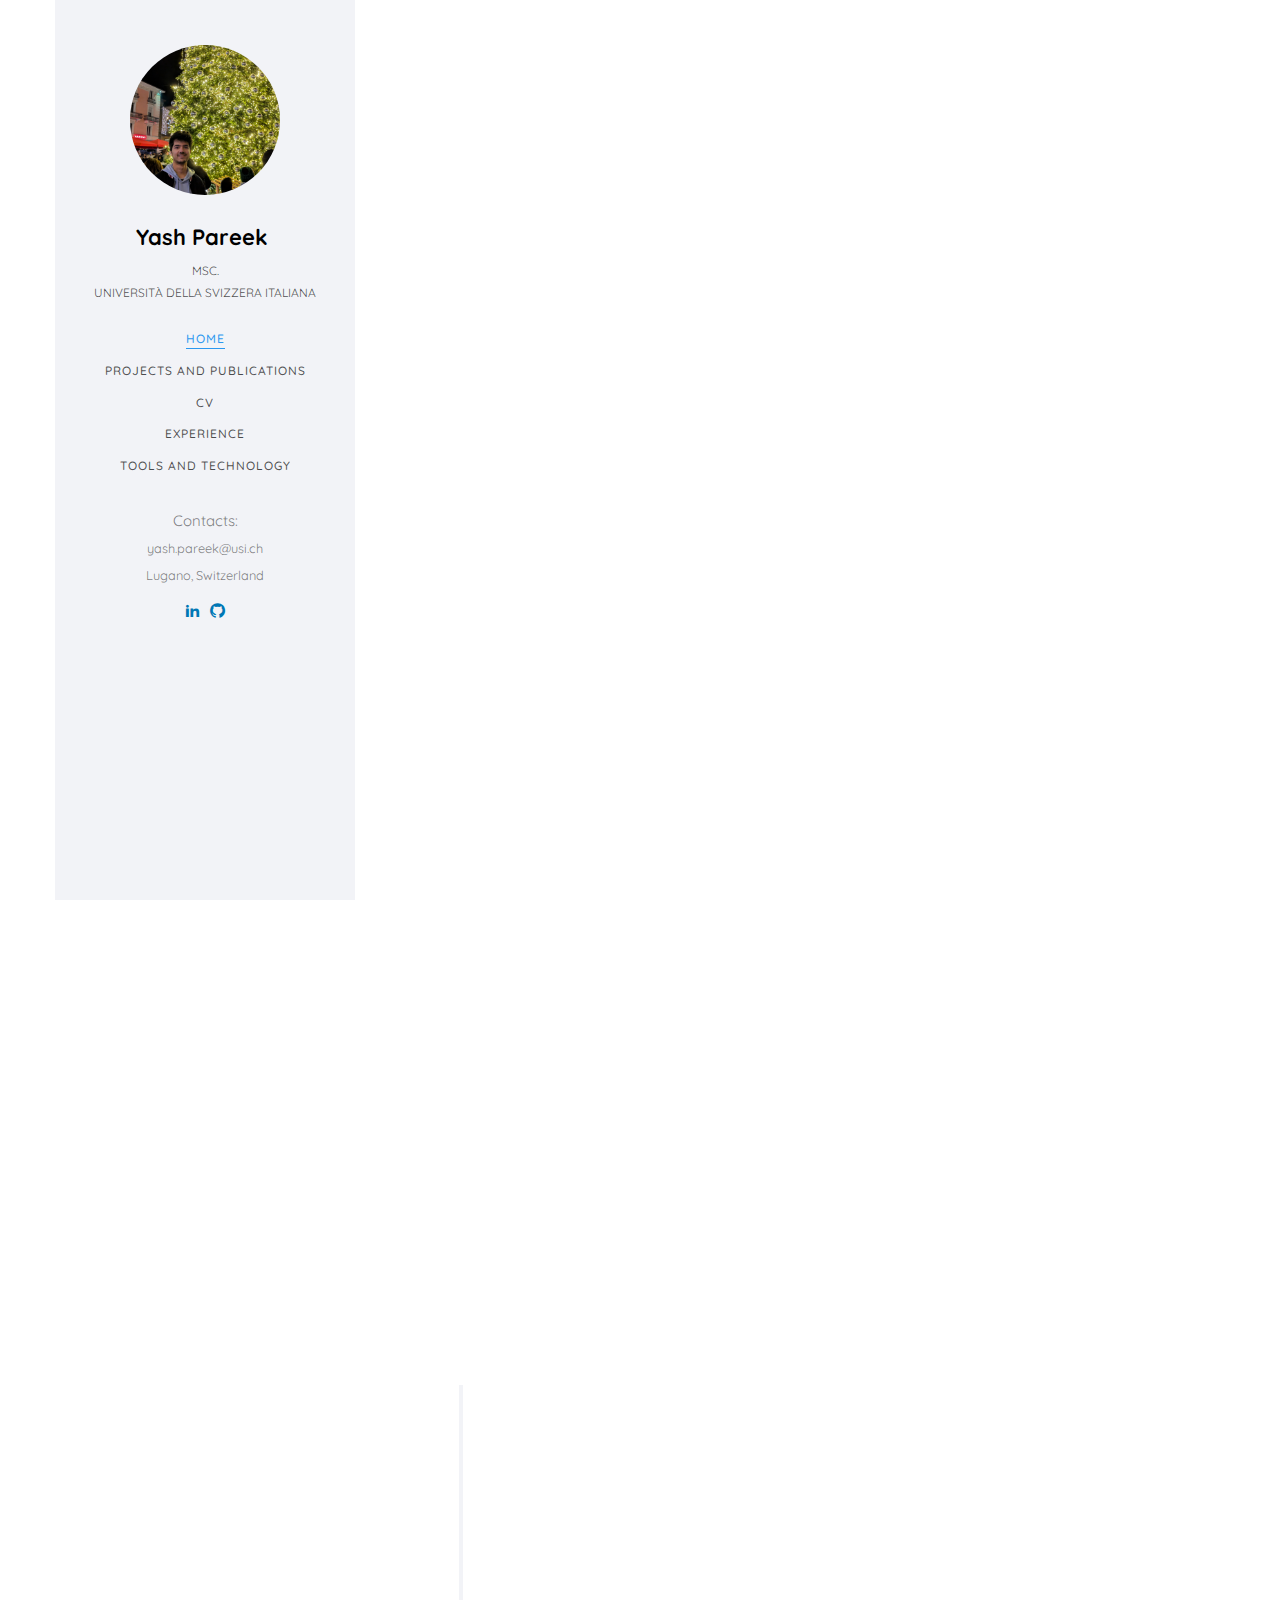
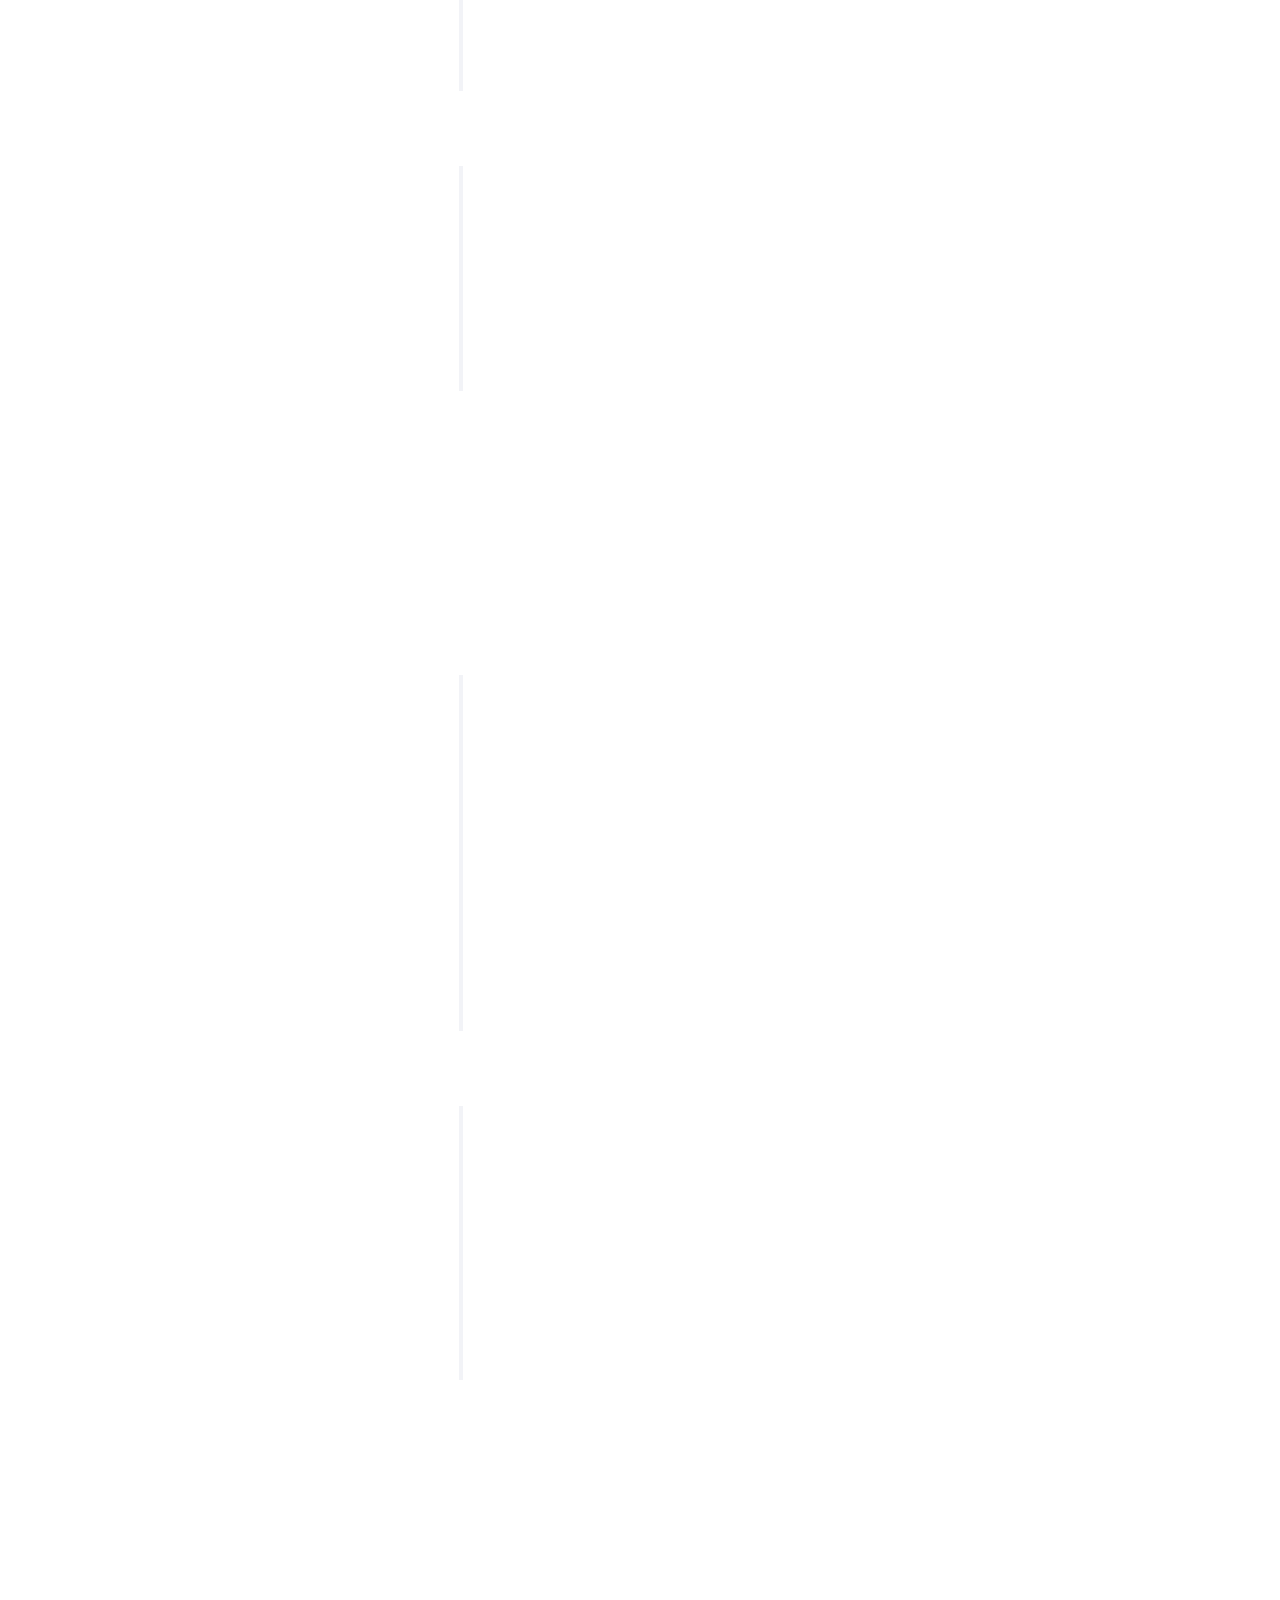
==== commit b7d46d9c: "Project updated: world-happiness" ====
--- a/index.html
+++ b/index.html
@@ -81,7 +81,7 @@
 				<div class="colorlib-footer">
 					Contacts:<br>
 
-					<small>Yash.pareek@usi.ch<br>Lugano, Switzerland</small>
+					<small>yash.pareek@usi.ch<br>Lugano, Switzerland</small>
 
 					<div class="social-links">
 						<a href="https://www.linkedin.com/in/pareek-yash" target="_blank" class="social-icon"
@@ -160,13 +160,20 @@
 										<p>
 										<h5>Breast Cancer Detection (Wisconsin) Data Analysis and Predictive Modeling
 										</h5>
+										Built an end-to-end ML pipeline to classify breast cancer tumors (benign vs.
+										malignant) using statistical testing, outlier detection, feature selection,
+										and model optimization. Achieved 95.6% accuracy with perfect precision.<br>
+										<a href="https://github.com/pareek-ml/breast-cancer-prediction"
+											target="_blank">View project →</a>
+										</p>
 										<p>
-											Built an end-to-end ML pipeline to classify breast cancer tumors (benign vs.
-											malignant) using statistical testing, outlier detection, feature selection,
-											and model optimization. Achieved 95.6% accuracy with perfect precision.<br>
-											<a href="https://github.com/pareek-ml/breast-cancer-prediction"
-												target="_blank">View project →</a>
-										</p>
+										<h5>World Happiness Report 2023 Analysis</h5>
+										Analyzed global happiness trends using the 2023 report data, performing data
+										preprocessing, exploratory analysis, feature engineering, and Random Forest
+										modeling with hyperparameter tuning.<br>
+										<a href="https://github.com/pareek-ml/world-happiness-data-analysis"
+											target="_blank">View
+											project →</a>
 										</p>
 
 									</div>
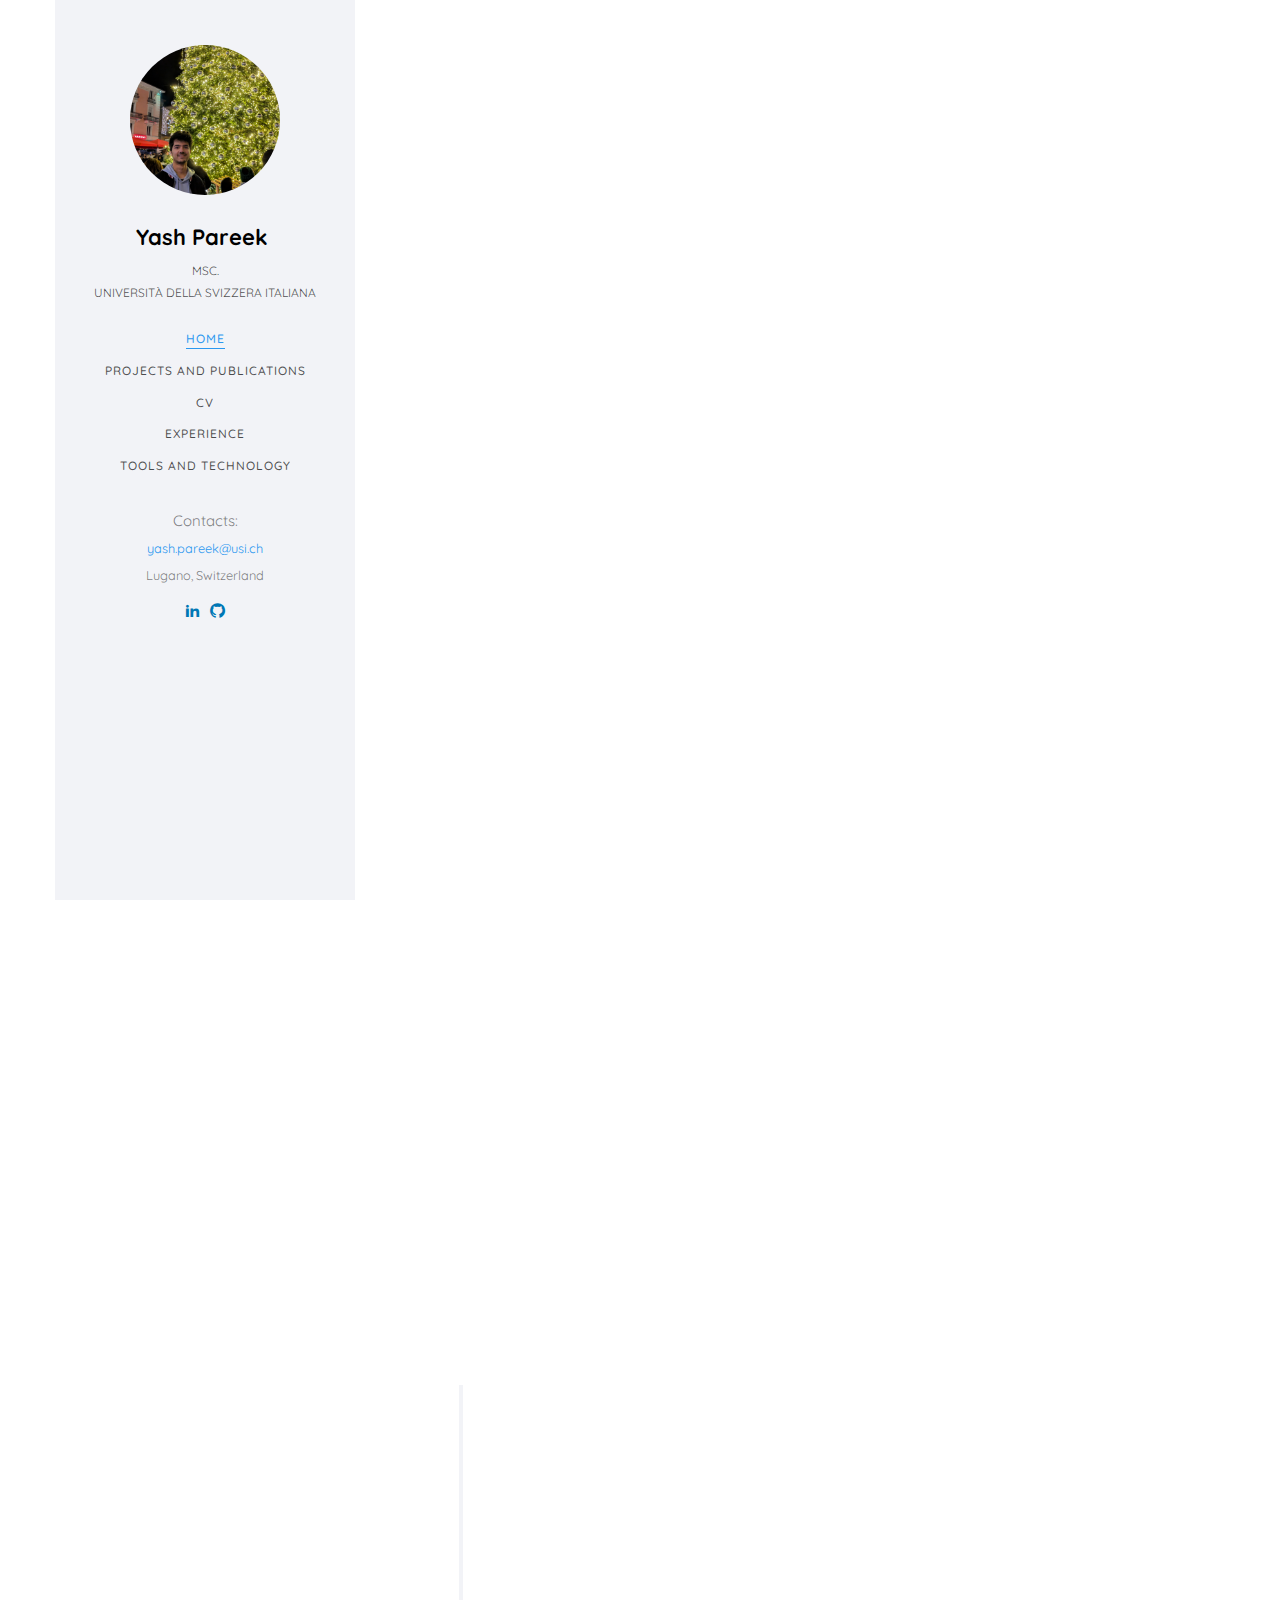
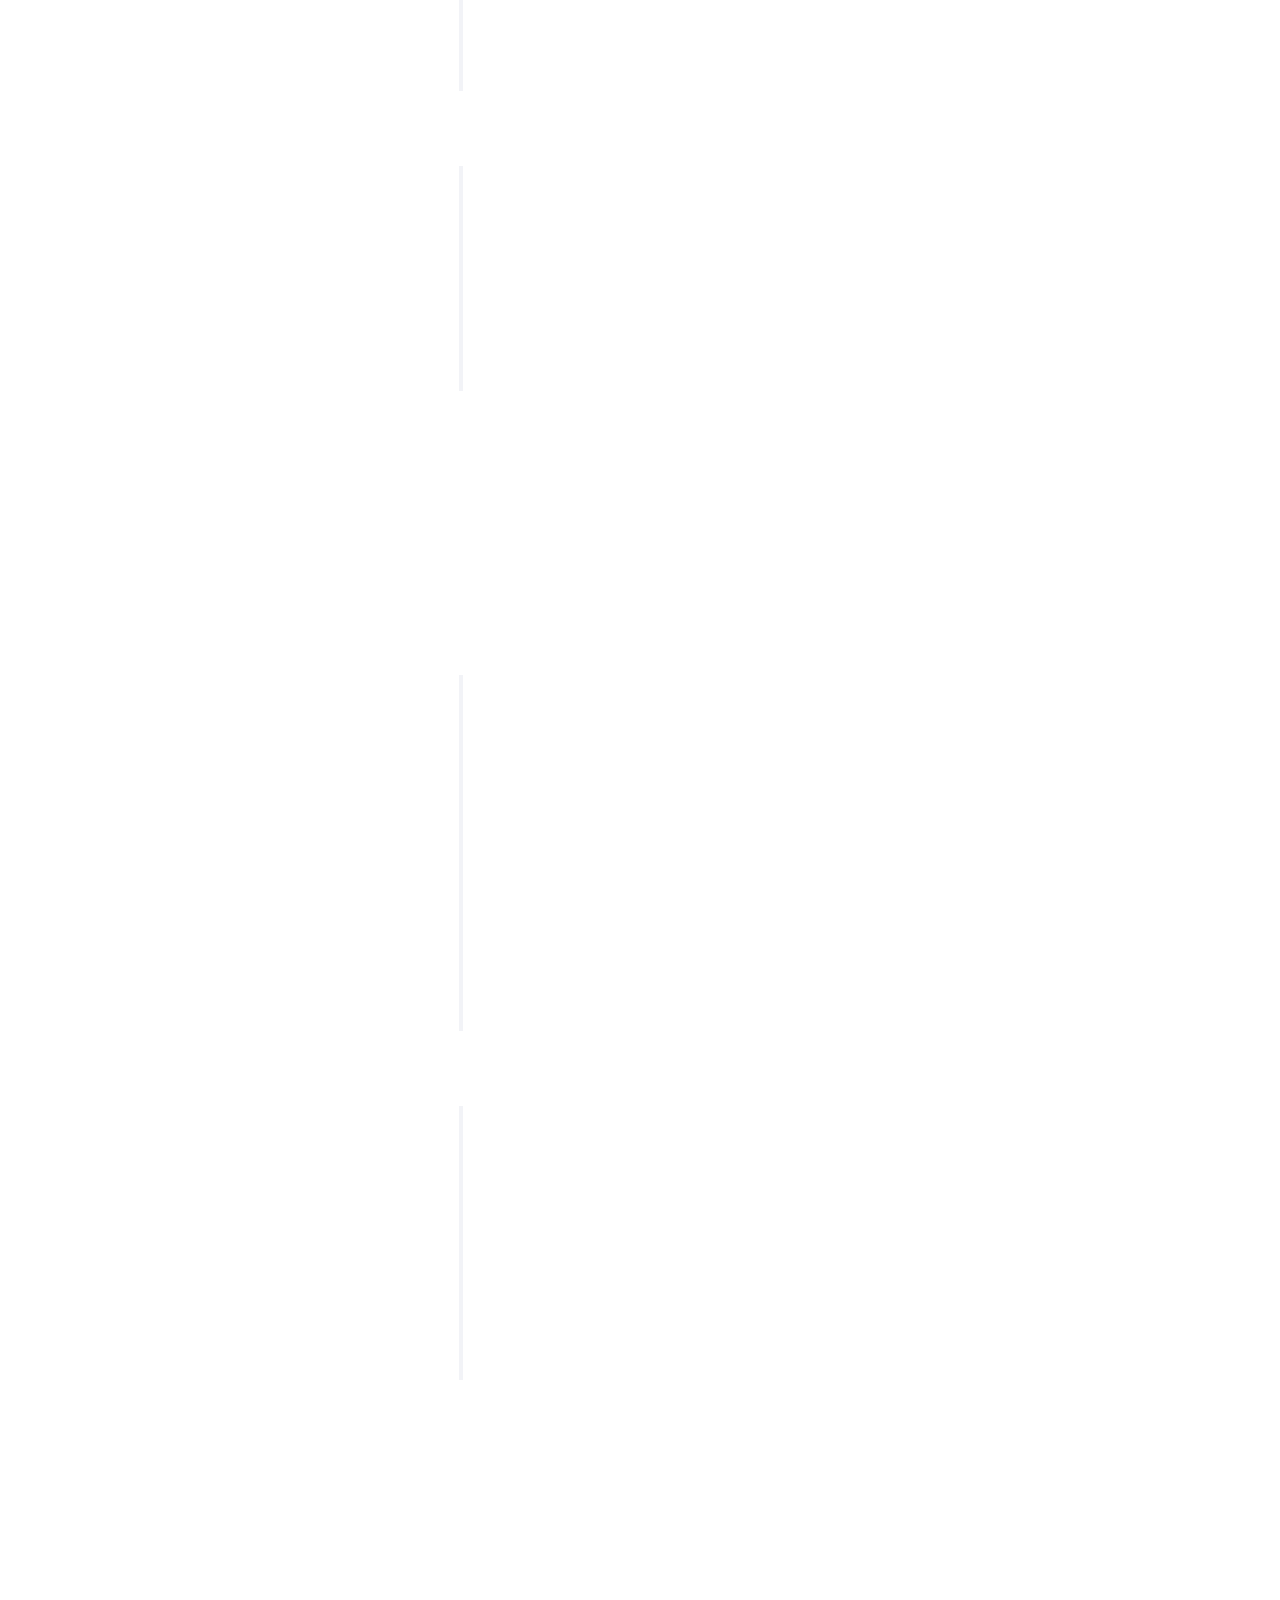
==== commit abcbaa5d: "Socials updated" ====
--- a/index.html
+++ b/index.html
@@ -81,7 +81,10 @@
 				<div class="colorlib-footer">
 					Contacts:<br>
 
-					<small>yash.pareek@usi.ch<br>Lugano, Switzerland</small>
+					<small>
+						<a href="mailto:yash.pareek@usi.ch">yash.pareek@usi.ch</a><br>
+						Lugano, Switzerland
+					</small>
 
 					<div class="social-links">
 						<a href="https://www.linkedin.com/in/pareek-yash" target="_blank" class="social-icon"
@@ -182,7 +185,7 @@
 								<section class="colorlib-about" data-section="CV">
 									<div class="animate-box" data-animate-effect="fadeInLeft">
 										<h2 class="colorlib-heading">CV</h2>
-										<p> You can view my CV <a href="files/resumé.pdf"> here </a>
+										<p> You can view my CV <a href="files/cv.pdf"> here </a>
 										<h6>Last update: 2025/01/16 </h6>
 										</p>
 									</div>
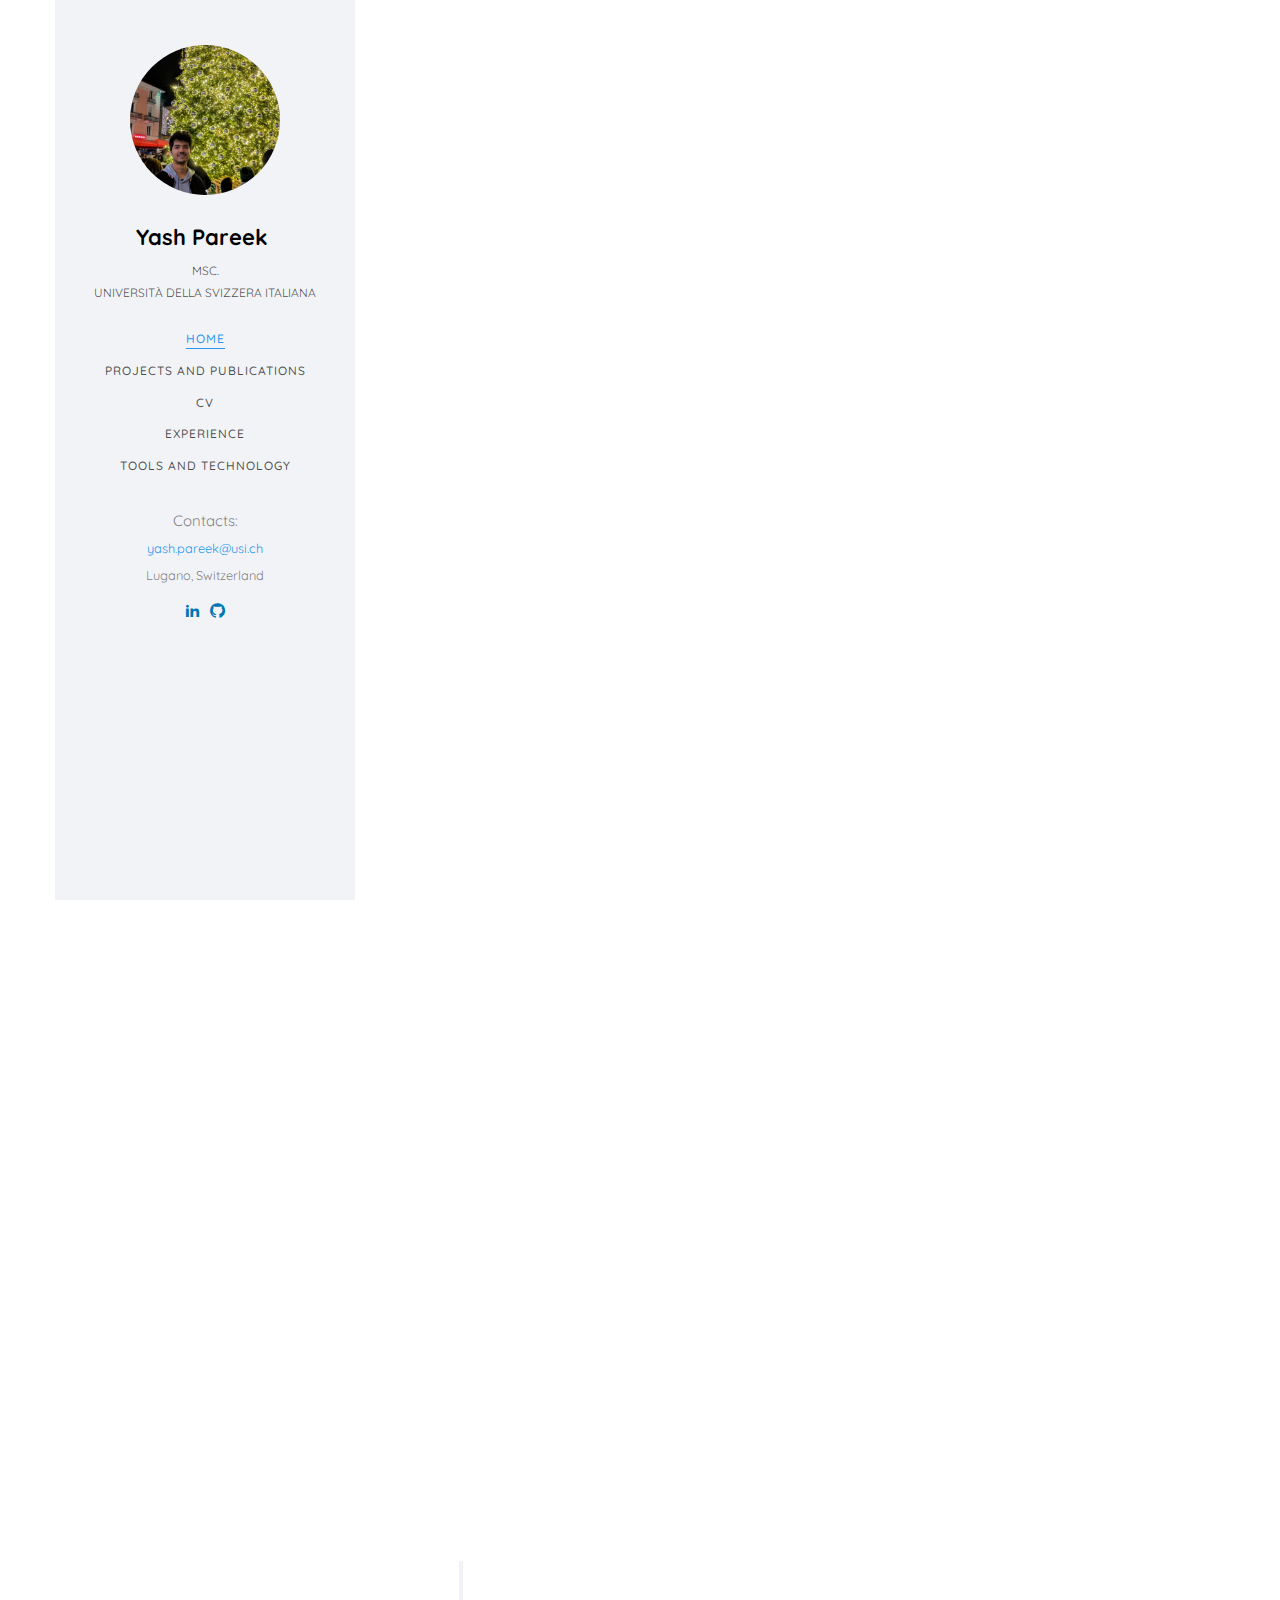
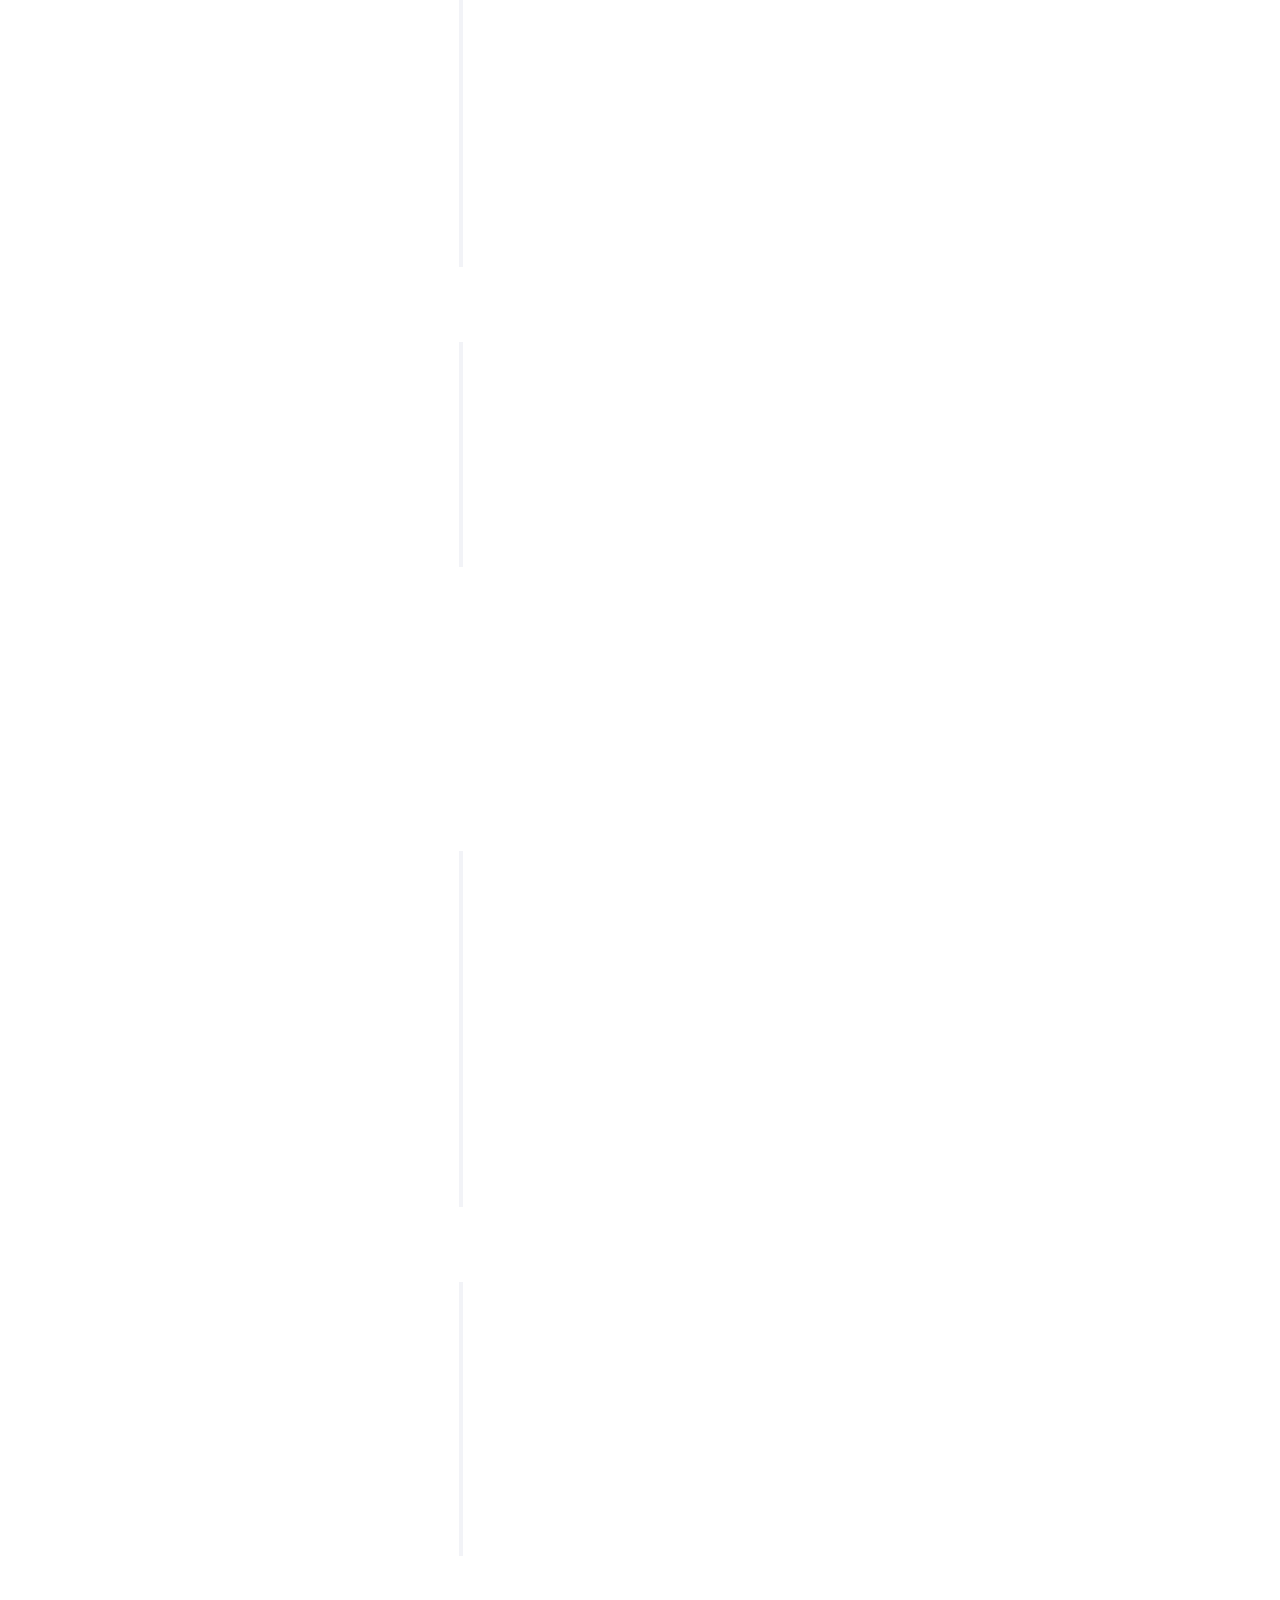
==== commit fd05209b: "Added Project" ====
--- a/index.html
+++ b/index.html
@@ -165,9 +165,23 @@
 										</h5>
 										Built an end-to-end ML pipeline to classify breast cancer tumors (benign vs.
 										malignant) using statistical testing, outlier detection, feature selection,
-										and model optimization. Achieved 95.6% accuracy with perfect precision.<br>
-										<a href="https://github.com/pareek-ml/breast-cancer-prediction"
-											target="_blank">View project →</a>
+										and model optimization. Achieved 95.6% accuracy with perfect precision. <a
+											href="https://github.com/pareek-ml/breast-cancer-prediction/tree/main"
+											target="_blank" class="social-icon" aria-label="GitHub">
+											<i class="icon-github"></i></a><br>
+										<a href="projects/breast.html" target="_blank">View project →</a><br>
+										</p>
+										<h5>NLP Tasks Hub — A Multi-Task Language Intelligence Playground
+										</h5>
+										An interactive Gradio-powered web app that showcases state-of-the-art NLP
+										capabilities including sentiment analysis, toxic comment detection,
+										summarization, question answering, and story generation — all built using
+										Hugging Face Transformers. <a
+											href="https://github.com/pareek-ml/nlp-hub/tree/main" target="_blank"
+											class="social-icon" aria-label="GitHub">
+											<i class="icon-github"></i></a><br>
+										<a href="https://huggingface.co/spaces/pareek-yash/nlp-hub" target="_blank">View
+											project →</a><br>
 										</p>
 										<p>
 										<h5>World Happiness Report 2023 Analysis</h5>
--- a/css/style.css
+++ b/css/style.css
@@ -560,6 +560,14 @@
   position: relative;
 }
 
+.center-img {
+  display: block;
+  margin-left: auto;
+  margin-right: auto;
+  width: 20%;
+  height: auto;
+}
+
 .colorlib-heading {
   font-size: 18px;
   margin-bottom: 4em;
@@ -2061,4 +2069,14 @@
 
 .social-icon:hover {
   color: #005582;
+}
+
+.visualization-img {
+  transition: transform 0.3s ease, box-shadow 0.3s ease;
+  border-radius: 8px;
+}
+
+.visualization-img:hover {
+  transform: scale(1.03);
+  box-shadow: 0 8px 16px rgba(0, 0, 0, 0.15);
 }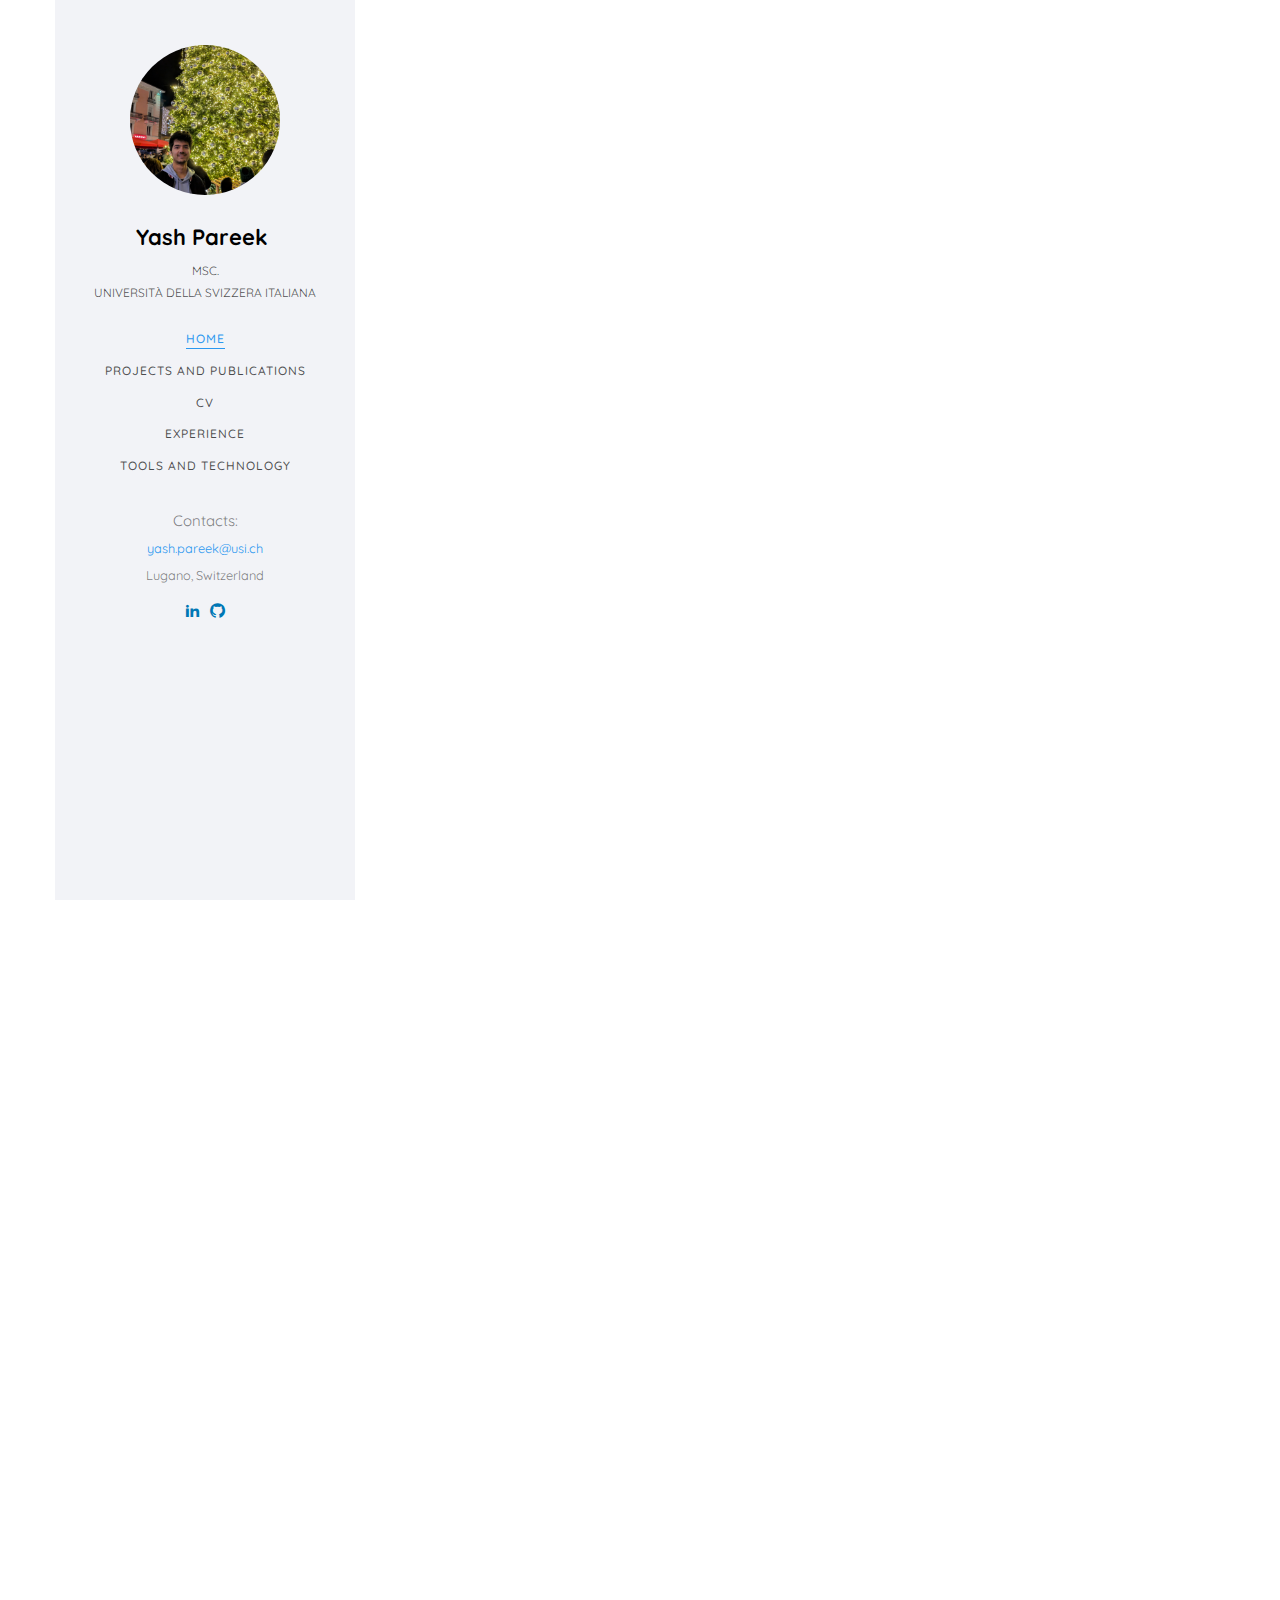
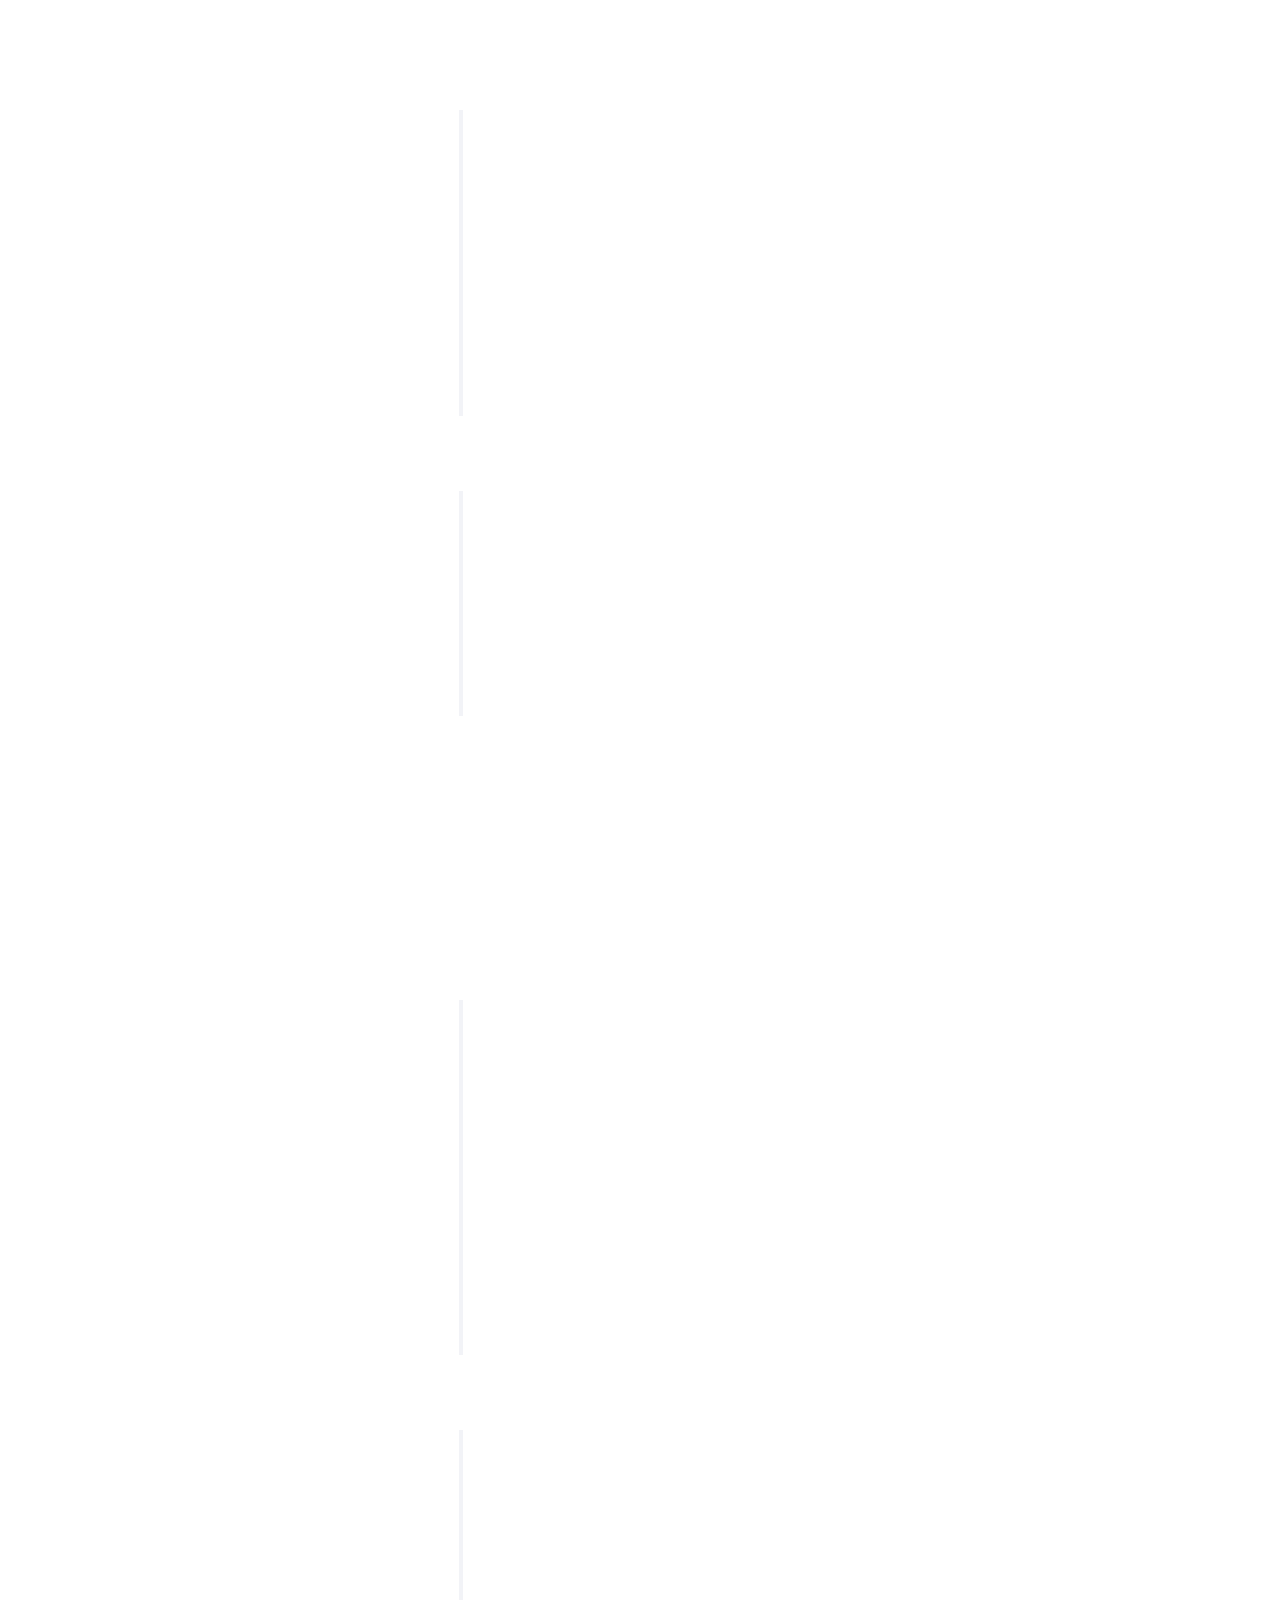
==== commit a00b28da: "Added RAG project" ====
--- a/index.html
+++ b/index.html
@@ -6,9 +6,11 @@
 	<meta http-equiv="X-UA-Compatible" content="IE=edge">
 	<title>Yash Pareek</title>
 	<meta name="viewport" content="width=device-width, initial-scale=1">
-	<meta name="description" content="" />
-	<meta name="keywords" content="" />
-	<meta name="author" content="" />
+	<meta name="description"
+		content="Yash Pareek | Portfolio | Skills in Artificial Intelligence, Machine Learning, Data Science, and Software Development">
+	<meta name="keywords" content="AI, ML, Portfolio, Developer, Yash Pareek, Lugano, Switzerland">
+	<meta name="robots" content="index, follow">
+	<meta name="author" content="Yash Pareek">
 
 	<!-- Facebook and Twitter integration -->
 	<meta property="og:title" content="" />
@@ -50,6 +52,7 @@
 	<!--[if lt IE 9]>
 	<script src="js/respond.min.js"></script>
 	<![endif]-->
+	<meta name="google-site-verification" content="WUjXk5CUUq9YseqmAX47xvUGNv0-XW2tO-hUNj-h1hg" />
 
 </head>
 
@@ -161,6 +164,16 @@
 										<h2 class="colorlib-heading">Projects and Publications</h2>
 										<h4> Projects</h4>
 										<p>
+										<h5>RAG Application to generate SQl queries
+										</h5>
+										Built an end-to-end RAG Pipeline which produces SQL query again a natural
+										language enquiry. RAG takes a query and fetches the Schema that best fits, and
+										generates the SQL against it.<a
+											href="https://github.com/pareek-ml/rag/tree/main"
+											target="_blank" class="social-icon" aria-label="GitHub">
+											<i class="icon-github"></i></a><br>
+										<a href="https://lemon-coast-0bbfc8a03.6.azurestaticapps.net" target="_blank">View project →</a><br>
+										</p>
 										<h5>Breast Cancer Detection (Wisconsin) Data Analysis and Predictive Modeling
 										</h5>
 										Built an end-to-end ML pipeline to classify breast cancer tumors (benign vs.
